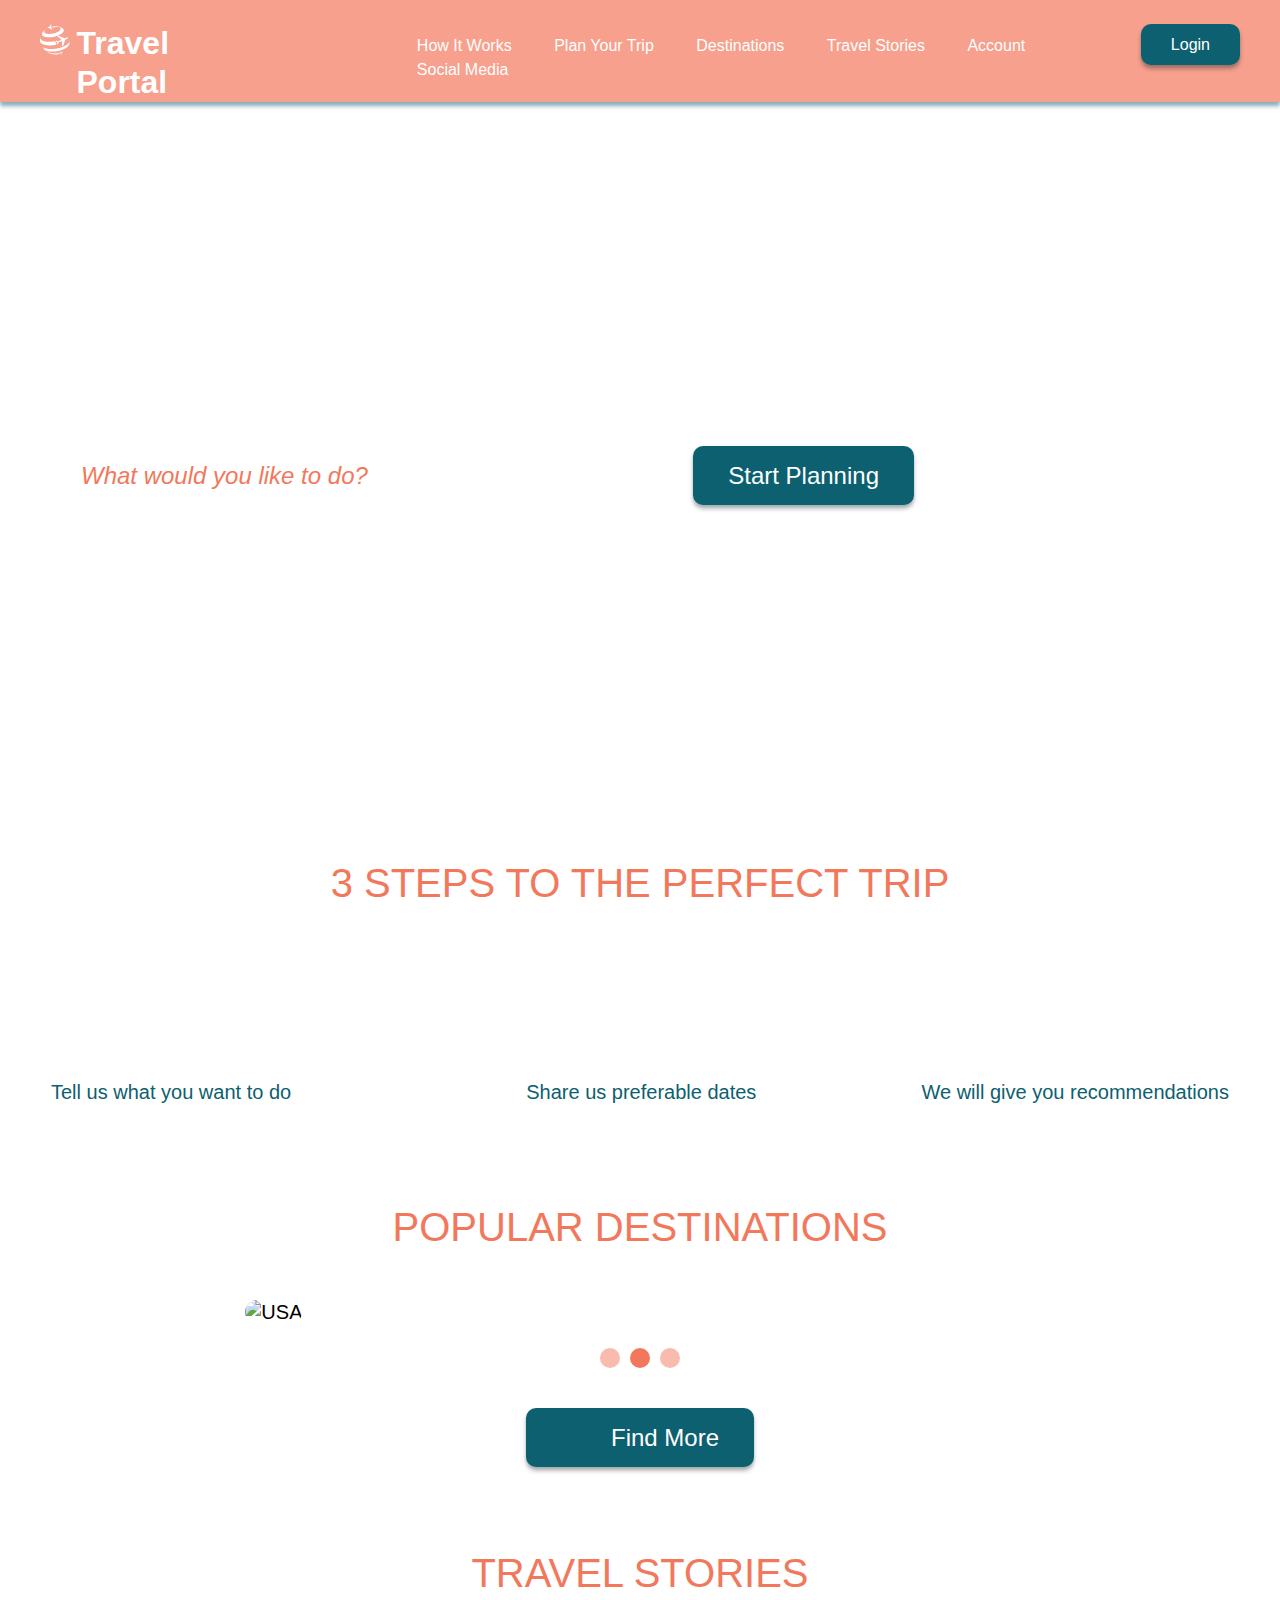
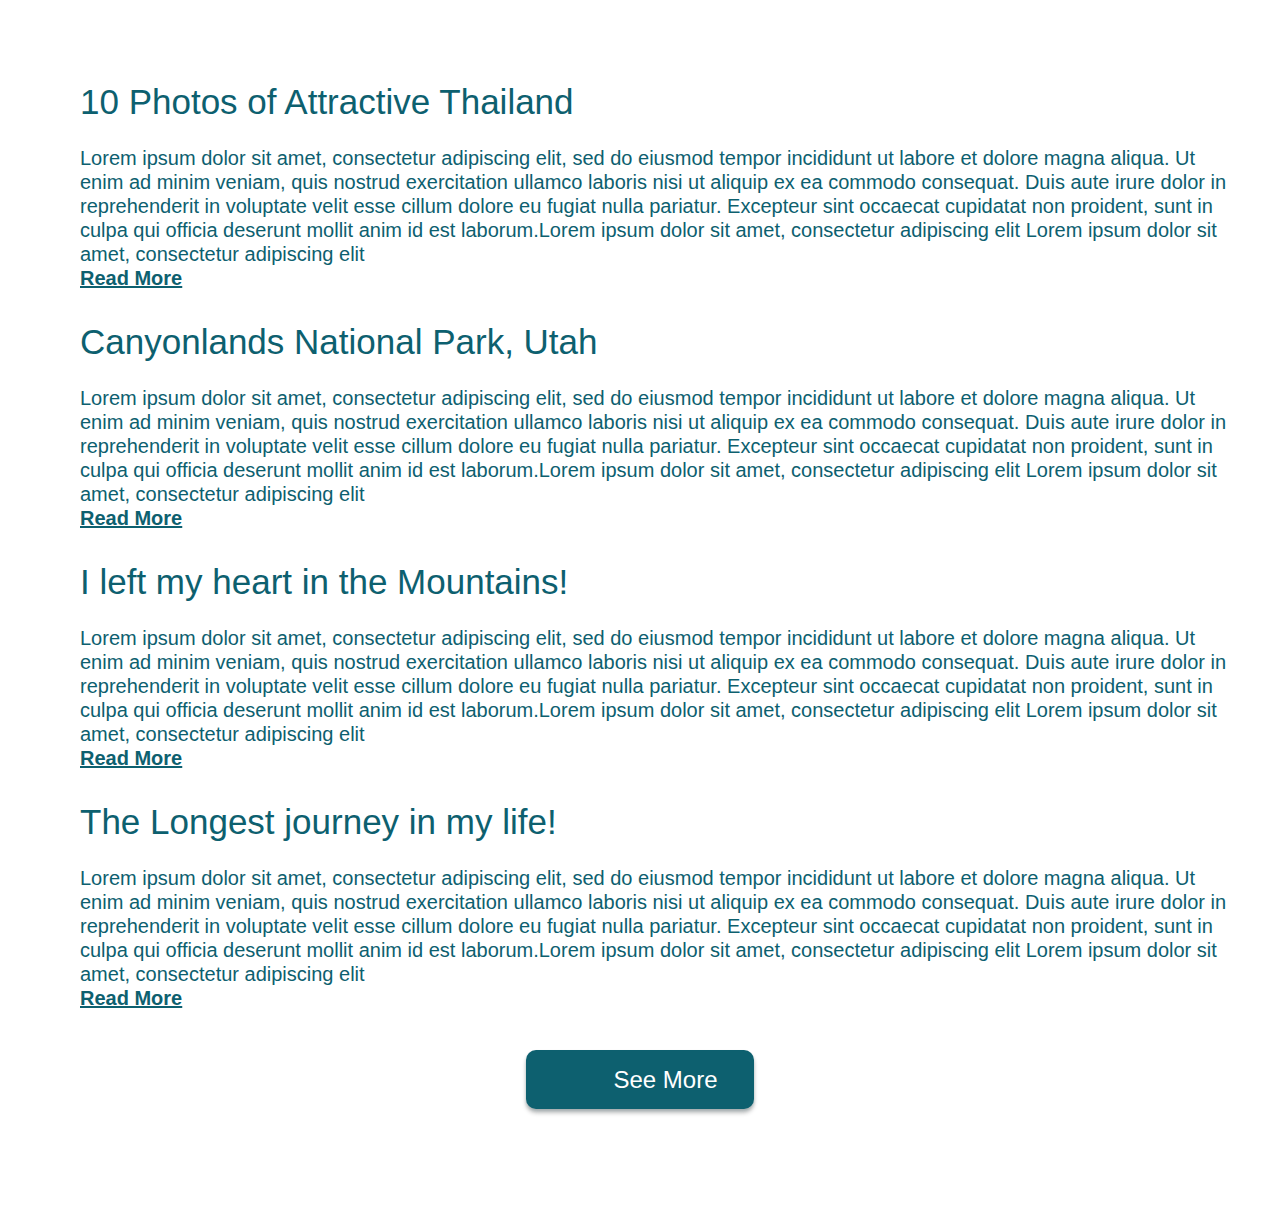
==== travel/index.html @ fe9262f7 "feat: realize mobile version" ====
<!DOCTYPE html>
<html lang="zxx">

<head>
  <meta charset="UTF-8">
  <meta http-equiv="X-UA-Compatible" content="IE=edge">
  <meta name="viewport" content="width=device-width, initial-scale=1.0">
  <link rel="stylesheet" href="./src/styles/normalize.css">
  <link rel="stylesheet" href="./src/styles/style.css">
  <link rel="shortcut icon" href="./assets/icon/favicon.ico" type="image/x-icon">
  <title>Travel Portal</title>
</head>

<body>
  <div class="first_wrapper">
    <header class="header">
      <div class="container">
        <div class="header__wrapper">
          <div class="header__logo">
            <img src="./assets/svg/logo.svg" alt="main-logo" class="logo__svg">
            <h1 class="logo_text">Travel Portal</h1>
          </div>
          <nav class="header__nav">
            <ul class="header__nav-list">
              <li class="header__nav-item"><a href="#steps" class="header__nav-link">How It Works</a></li>
              <li class="header__nav-item"><label for="#preview" class="header__nav-link">Plan Your
                  Trip</label></li>
              <li class="header__nav-item"><a href="#destinations" class="header__nav-link">Destinations</a></li>
              <li class="header__nav-item"><a href="#stories" class="header__nav-link">Travel Stories</a></li>
              <li class="header__nav-item"><a href="#" class="header__nav-link header__nav-link_burger"">Account</a></li>
              <li class=" header__nav-item header__nav-link_burger"><a href="#socialLinks"
                    class="header__nav-link header__nav-link_burger">Social Media</a></li>
            </ul>
            <div class="nav-list__close-button">
            </div>
          </nav>
          <div class="header__button-container">
            <button class="button header__button">Login</button>
            <div class="header__nav-button">
              <div class="nav-button__item"></div>
              <div class="nav-button__item"></div>
              <div class="nav-button__item"></div>
            </div>
            <div class="overlay"></div>
          </div>
        </div>
      </div>
    </header>
    <section class="preview">
      <div class="container">
        <div class="preview__wrapper">
          <h2 class="preview__title">Explore the beauty of the World</h2>
          <div class="preview__description">Receive personalized recommendations for countries, hotels, activities and
            more
          </div>
          <form action="#" class="preview__form">
            <input type="text" name="preview" id="#preview" class="preview__input"
              placeholder="What would you like to do?">
            <button class="button preview__button">Start Planning</button>
          </form>
        </div>
      </div>
    </section>
  </div>
  <main class="main">
    <section class="steps" id="steps">
      <div class="container">
        <h2 class="section__title steps__title">3 STEPS TO THE PERFECT TRIP</h2>
        <div class="steps__cards-container">
          <div class="steps__card">
            <p class="steps__descr">Tell us what you want to do</p>
          </div>
          <div class="steps__card">
            <p class="steps__descr">Share us preferable dates</p>
          </div>
          <div class="steps__card">
            <p class="steps__descr">We will give you recommendations</p>
          </div>
        </div>
      </div>
    </section>
    <section class="destinations" id="destinations">
      <div class="container">
        <h2 class="section__title destinations__title">POPULAR DESTINATIONS</h2>
        <div class="slider__wrapper">
          <ul class="slider__line">
            <li class="slider__item">
              <picture>
                <source media="(min-width: 1230px)" srcset="./assets/img/slider-spain-desktop.jpg" type="image/jpg">
                <source media="(max-width: 390px)" srcset="./assets/img/slider-spain-mobile.jpg" type="image/jpg">
                <img class="slider__img" src="./assets/img/slider-spain-desktop.jpg" alt="Spain">
              </picture>
              <span class="slider__coutry">Spain</span>
            </li>
            <li class="slider__item">
              <picture class="picture">
                <source media="(min-width: 1230px)" srcset="./assets/img/slider-japan-desktop.jpg" type="image/jpg">
                <source media="(max-width: 390px)" srcset="./assets/img/slder-japan-mobile.jpg" type="image/jpg">
                <img class="slider__img" src="./assets/img/slider_japan_desktop.jpg" alt="Japan">
              </picture>
              <span class="slider__coutry">Japan</span>
            </li>
            <li class="slider__item">
              <picture>
                <source media="(min-width: 1230px)" srcset="./assets/img/slider-usa-desktop.jpg" type="image/jpg">
                <source media="(max-width: 390px)" srcset="./assets/img/slider-usa-mobile.jpg" type="image/jpg">
                <img class="slider__img" src="./assets/img/slider-usa-desktop.jpg" alt="USA">
              </picture>
              <span class="slider__coutry">USA</span>
            </li>
          </ul>
        </div>
        <div class="slider-bread">
          <span class="slider-bread__item slider-bread_active {
      opacity: 1;
    }"></span>
          <span class="slider-bread__item"></span>
          <span class="slider-bread__item"></span>
        </div>
        <button class="button destinations__button">Find More</button>
      </div>
    </section>
  </main>
  <div class="second-wrapper">
    <section class="stories" id="stories">
      <h2 class="section__title stories__title">Travel Stories</h2>
      <div class="container">
        <div class="stories__block-artical">
          <div class="block-artical__artical-item">
            <picture>
              <source media="(min-width: 1230px)" srcset="./assets/img/first-stories-desc.jpg" type="image/jpg">
              <source media="(max-width: 390px)" srcset="./assets/img/first-stories-mob.jpg" type="image/jpg">
              <img class="artical__cover" src="./assets/img/first-stories-desc.jpg" alt="" class="artical__cover">
            </picture>
            <div class="artical__text-container">
              <h3 class="artical__title">10 Photos of Attractive Thailand</h3>
              <p class="artical__text">Lorem ipsum dolor sit amet, consectetur adipiscing elit, sed do eiusmod tempor
                incididunt ut labore et dolore magna
                aliqua. Ut enim ad minim veniam, quis nostrud exercitation ullamco laboris nisi ut aliquip ex ea commodo
                consequat. Duis
                aute irure dolor in reprehenderit in voluptate velit esse cillum dolore eu fugiat nulla pariatur.
                Excepteur sint
                occaecat cupidatat non proident, sunt in culpa qui officia deserunt mollit anim id est laborum.Lorem
                ipsum
                dolor sit
                amet, consectetur adipiscing elit Lorem ipsum
                dolor sit
                amet, consectetur adipiscing elit</p>
              <a href="#" class="artical__link">Read More</a>
            </div>
          </div>
          <div class="block-artical__artical-item">
            <picture>
              <source media="(min-width: 1230px)" srcset="./assets/img/sec-stories-desc.jpg" type="image/jpg">
              <source media="(max-width: 390px)" srcset="./assets/img/sec-stories-mob.jpg" type="image/jpg">
              <img class="artical__cover" src="./assets/img/sec-stories-desc.jpg" alt="" class="artical__cover">
            </picture>
            <div class="artical__text-container">
              <h3 class="artical__title">Canyonlands National Park, Utah</h3>
              <p class="artical__text">Lorem ipsum dolor sit amet, consectetur adipiscing elit, sed do eiusmod tempor
                incididunt ut labore et dolore magna
                aliqua. Ut enim ad minim veniam, quis nostrud exercitation ullamco laboris nisi ut aliquip ex ea commodo
                consequat. Duis
                aute irure dolor in reprehenderit in voluptate velit esse cillum dolore eu fugiat nulla pariatur.
                Excepteur sint
                occaecat cupidatat non proident, sunt in culpa qui officia deserunt mollit anim id est laborum.Lorem
                ipsum
                dolor sit
                amet, consectetur adipiscing elit Lorem ipsum
                dolor sit
                amet, consectetur adipiscing elit</p>
              <a href="" class="artical__link">Read More</a>
            </div>
          </div>
          <div class="block-artical__artical-item">
            <picture>
              <source media="(min-width: 1230px)" srcset="./assets/img/third-stories-desc.jpg" type="image/jpg">
              <source media="(max-width: 390px)" srcset="./assets/img/third-stories-mob.jpg" type="image/jpg">
              <img class="artical__cover" src="./assets/img/third-stories-desc.jpg" alt="" class="artical__cover">
            </picture>
            <div class="artical__text-container">
              <h3 class="artical__title">I left my heart in the Mountains!</h3>
              <p class="artical__text">Lorem ipsum dolor sit amet, consectetur adipiscing elit, sed do eiusmod tempor
                incididunt ut labore et dolore magna
                aliqua. Ut enim ad minim veniam, quis nostrud exercitation ullamco laboris nisi ut aliquip ex ea commodo
                consequat. Duis
                aute irure dolor in reprehenderit in voluptate velit esse cillum dolore eu fugiat nulla pariatur.
                Excepteur sint
                occaecat cupidatat non proident, sunt in culpa qui officia deserunt mollit anim id est laborum.Lorem
                ipsum
                dolor sit
                amet, consectetur adipiscing elit Lorem ipsum
                dolor sit
                amet, consectetur adipiscing elit
              </p>
              <a href="" class="artical__link">Read More</a>
            </div>
          </div>
          <div class="block-artical__artical-item">
            <picture>
              <source media="(min-width: 1230px)" srcset="./assets/img/four-stories-desc.jpg" type="image/jpg">
              <source media="(max-width: 390px)" srcset="./assets/img/four-stories-mob.jpg" type="image/jpg">
              <img class="artical__cover" src="./assets/img/four-stories-desc.jpg" alt="" class="artical__cover">
            </picture>
            <div class="artical__text-container">
              <h3 class="artical__title">The Longest journey in my life!</h3>
              <p class="artical__text">Lorem ipsum dolor sit amet, consectetur adipiscing elit, sed do eiusmod tempor
                incididunt ut labore et dolore magna
                aliqua. Ut enim ad minim veniam, quis nostrud exercitation ullamco laboris nisi ut aliquip ex ea commodo
                consequat. Duis
                aute irure dolor in reprehenderit in voluptate velit esse cillum dolore eu fugiat nulla pariatur.
                Excepteur sint
                occaecat cupidatat non proident, sunt in culpa qui officia deserunt mollit anim id est laborum.Lorem
                ipsum
                dolor sit
                amet, consectetur adipiscing elit Lorem ipsum
                dolor sit
                amet, consectetur adipiscing elit</p>
              <a href="" class="artical__link">Read More </a>
            </div>
          </div>
        </div>
        <button class="button stories__button">See More</button>
      </div>
    </section>
    <footer class="footer">
      <div class="container">
        <div class="footer__section footer__copyright">
          <span>All Rights Reserved</span>
          <span>©</span>
          <span>Travel Portal</span>
        </div>
        <div class="footer__section footer__social">
          <ul class="footer__social-list" id="socialLinks">
            <li class="social-list__item"><a href="https://github.com/antigon2012" class="social-list__link"
                title="GitHub">
              </a></li>
            <li class="social-list__item"><a href="#" class="social-list__link">
              </a></li>
            <li class="social-list__item"><a href="https://rs.school/js-stage0/" class="social-list__link"
                title="RsSchool"></a></li>
          </ul>
        </div>
      </div>
    </footer>
  </div>
  <script src="./src/js/index.js" type="module"></script>
</body>

</html>
---- travel/src/styles/style.css ----
/* red-hat-text-500 - latin */
@font-face {
  font-family: "Red Hat Text";
  font-style: normal;
  font-weight: 500;
  src: local(""), url("../../../assets/fonts/red-hat-text-v11-latin-500.woff2") format("woff2"), url("../../../assets/fonts/red-hat-text-v11-latin-500.woff") format("woff");
  /* Chrome 6+, Firefox 3.6+, IE 9+, Safari 5.1+ */
}
/* red-hat-text-regular - latin */
@font-face {
  font-family: "Red Hat Text";
  font-style: normal;
  font-weight: 400;
  src: local(""), url("../../../assets/fonts/red-hat-text-v11-latin-regular.woff2") format("woff2"), url("../../../assets/fonts/red-hat-text-v11-latin-regular.woff") format("woff");
  /* Chrome 6+, Firefox 3.6+, IE 9+, Safari 5.1+ */
}
/* aleo-regular - latin */
@font-face {
  font-family: "Aleo";
  font-style: normal;
  font-weight: 400;
  src: local(""), url("../../../assets/fonts/aleo-v11-latin-regular.woff2") format("woff2"), url("../../../assets/fonts/aleo-v11-latin-regular.woff") format("woff");
  /* Chrome 6+, Firefox 3.6+, IE 9+, Safari 5.1+ */
}
/* aleo-italic - latin */
@font-face {
  font-family: "Aleo";
  font-style: italic;
  font-weight: 400;
  src: local(""), url("../../../assets/fonts/aleo-v11-latin-italic.woff2") format("woff2"), url("../../../assets/fonts/aleo-v11-latin-italic.woff") format("woff");
  /* Chrome 6+, Firefox 3.6+, IE 9+, Safari 5.1+ */
}
/* aleo-700 - latin */
@font-face {
  font-family: "Aleo";
  font-style: normal;
  font-weight: 700;
  src: local(""), url("../../../assets/fonts/aleo-v11-latin-700.woff2") format("woff2"), url("../../../assets/fonts/aleo-v11-latin-700.woff") format("woff");
  /* Chrome 6+, Firefox 3.6+, IE 9+, Safari 5.1+ */
}
/* aleo-700italic - latin */
@font-face {
  font-family: "Aleo";
  font-style: italic;
  font-weight: 700;
  src: local(""), url("../../../assets/fonts/aleo-v11-latin-700italic.woff2") format("woff2"), url("../../../assets/fonts/aleo-v11-latin-700italic.woff") format("woff");
  /* Chrome 6+, Firefox 3.6+, IE 9+, Safari 5.1+ */
}
/* magra-700 - latin */
@font-face {
  font-family: "Magra";
  font-style: normal;
  font-weight: 700;
  src: local(""), url("../../../assets/fonts/Magra-Bold.woff2") format("woff2"), url("../../../assets/fonts/Magra-Bold.woff") format("woff");
}
* {
  padding: 0;
  margin: 0;
}

*,
*::before,
*::after {
  -moz-box-sizing: border-box;
  -webkit-box-sizing: border-box;
  box-sizing: border-box;
}

input,
button,
textarea {
  font-family: inherit;
}

button {
  cursor: pointer;
}

a,
a:visited {
  text-decoration: none;
}

a:hover {
  text-decoration: none;
}

ul,
li {
  list-style: none;
}

img {
  vertical-align: top;
}

html {
  scroll-behavior: smooth;
}

body {
  font-family: "Aleo", sans-serif;
  font-weight: 400;
  font-size: 20px;
  line-height: 24px;
  background-image: url(../../../assets/img/main-cover-desktop.jpg), url(../../../assets/img/footer-cover-desktop.jpg);
  background-position: top center, bottom center;
  background-repeat: no-repeat;
  background-size: 100%;
}

.container {
  max-width: 1230px;
  padding-inline: 15px;
  margin-inline: auto;
}

.header {
  background-color: rgba(242, 120, 92, 0.7);
  box-shadow: 0px 4px 4px rgba(13, 96, 111, 0.5);
}

.header__wrapper {
  display: flex;
}

.header__logo {
  display: flex;
  margin-top: 24px;
  margin-right: 166px;
}

.logo__svg {
  position: top;
  width: 30px;
  height: 31px;
  margin-right: 6.5px;
}

.logo_text {
  font-family: "Magra", sans-serif;
  font-size: 32px;
  line-height: 39px;
  font-weight: 700px;
  color: #fff;
  margin: 0;
}

.header__nav {
  margin-top: 32px;
  margin-right: auto;
}

.header__nav-list {
  display: flex;
  flex-wrap: wrap;
}

.header__nav-link {
  font-family: "Red Hat Text", sans-serif;
  font-weight: 500;
  font-size: 16px;
  color: #fff;
  line-height: 21px;
  transition: all ease 0.3s;
}
.header__nav-link:hover {
  color: #97665b;
  transition: all ease 0.3s;
  text-decoration: underline;
}

.header__nav-link:last-child {
  margin-right: 42.5px;
}

.button {
  padding: 10px 30px;
  font-family: "Red Hat Text", sans-serif;
  font-weight: 500;
  font-size: 16px;
  color: #fff;
  line-height: 21px;
  background-color: #0d606f;
  box-shadow: 0px 4px 4px rgba(0, 0, 0, 0.25), 0px 2px 3px rgba(13, 96, 111, 0.16);
  border-radius: 10px;
  border: none;
  transition: all ease 0.3s;
}
.button:hover {
  transform: scale(1.1, 1.1);
}

.header__button {
  margin-top: 24px;
  margin-bottom: 24px;
}

.preview__wrapper {
  max-width: 892px;
  margin-top: 32px;
  margin-bottom: 254px;
}

.preview__title {
  font-family: "Aleo", sans-serif;
  font-weight: 700;
  font-size: 80px;
  line-height: 96px;
  color: #fff;
  margin-bottom: 32px;
}

.preview__description {
  font-family: "Aleo", sans-serif;
  font-style: italic;
  font-weight: 700;
  font-size: 20px;
  line-height: 24px;
  color: #fff;
  margin-bottom: 46px;
}

.preview__form {
  width: 100%;
  background-color: rgba(255, 255, 255, 0.7);
  border-radius: 16px;
  padding: 18px;
  padding-left: 41px;
  display: flex;
  justify-content: space-between;
}

.preview__input {
  font-family: "Aleo", sans-serif;
  font-style: italic;
  font-weight: 400;
  font-size: 24px;
  line-height: 29px;
  background-color: rgba(255, 255, 255, 0.7);
  border: 0;
  background-color: transparent;
  width: auto;
  outline: 0;
  color: #f2785c;
}
.preview__input:focus {
  box-shadow: 0 0 0 3px #f2785c;
  border-radius: 10px;
}
.preview__input::placeholder {
  color: #f2785c;
}

.preview__button {
  font-family: "Red Hat Text", sans-serif;
  font-weight: 500;
  font-size: 24px;
  line-height: 32px;
  padding: 13.5px 35px;
}

.steps {
  background-color: #fff;
  padding-top: 80px;
  padding-bottom: 47px;
}
.steps > .container {
  padding-inline: 26px;
}

.section__title {
  font-family: "Red Hat Text", sans-serif;
  font-weight: 500;
  font-size: 40px;
  line-height: 53px;
  color: #f2785c;
  text-align: center;
  text-transform: uppercase;
}

.steps__title {
  margin-bottom: 40px;
}

.steps__cards-container {
  display: flex;
  justify-content: space-between;
}

.steps__card {
  min-height: 154px;
  display: flex;
  flex-direction: column;
  justify-content: end;
  background-position: center top;
  background-repeat: no-repeat;
}
.steps__card:nth-child(2) {
  position: relative;
  left: 35px;
}
.steps__card:first-child {
  background-image: url(../../../assets/icon/cycle_icon.png);
}
.steps__card:nth-child(2) {
  background-image: url(../../../assets/icon/calendar_icon.png);
}
.steps__card:last-child {
  background-image: url(../../../assets/icon/flight_icon.png);
}

.steps__descr {
  font-family: "Aleo", sans-serif;
  font-weight: 400;
  font-size: 20px;
  line-height: 24px;
  color: #0d606f;
}

.destinations {
  padding-top: 50px;
  padding-bottom: 40px;
  background-color: #fff;
}
.destinations .container {
  max-width: 100vw;
}

.destinations__title {
  margin-bottom: 46px;
}

.slider__wrapper {
  overflow-x: hidden;
  position: relative;
  margin-bottom: 24px;
}

.slider__line {
  position: relative;
  display: flex;
  gap: 60px;
  transition: all ease 0.5s;
  right: calc(800px - (100vw - 966px) / 2);
}

.slider__item {
  position: relative;
  width: 800px;
}

.slider__img {
  border-radius: 16px;
}

.slider__coutry {
  font-family: "Red Hat Text", sans-serif;
  font-weight: 500;
  font-size: 32px;
  line-height: 42px;
  color: #ffffff;
  position: absolute;
  left: 15px;
  bottom: 40px;
  text-transform: uppercase;
}

.slider-bread {
  width: 80px;
  display: flex;
  gap: 10px;
  margin: 0 auto;
  margin-bottom: 40px;
}

.slider-bread__item {
  width: 20px;
  height: 20px;
  border-radius: 50%;
  background-color: #f2785c;
  opacity: 0.5;
  cursor: pointer;
}
.slider-bread__item:nth-child(2) {
  opacity: 1;
}
.slider-bread__item:hover {
  transform: scale(1.15, 1.15);
}

.destinations__button {
  min-width: 228px;
  font-size: 24px;
  line-height: 32px;
  display: block;
  padding: 13.5px 31px 13.5px 81px;
  margin: 0 auto;
  background-image: url(../../../assets/svg/arrow.svg);
  background-position-x: 34px;
  background-position-y: center;
  background-repeat: no-repeat;
  background-size: 36px 22.5px;
}

.stories {
  background-color: rgba(255, 255, 255, 0.7);
  padding-bottom: 41px;
}

.stories__title {
  padding: 40px 0;
  background-color: #ffffff;
}

.stories__block-artical {
  margin-top: 40px;
  display: flex;
  flex-direction: column;
  justify-content: space-between;
  gap: 30px;
  margin-bottom: 40px;
}

.block-artical__artical-item {
  display: flex;
}

.artical__cover {
  width: 400px;
  border-radius: 16px;
  box-shadow: 0px 4px 4px #0d606f;
  margin-right: 40px;
}

.artical__title {
  margin-bottom: 22px;
  font-weight: 400;
  font-size: 35px;
  line-height: 44px;
  color: #0d606f;
  overflow: hidden;
  text-overflow: ellipsis;
  white-space: nowrap;
}

.artical__text {
  color: #0d606f;
  overflow: hidden;
  word-wrap: break-word;
  display: -webkit-box;
  -webkit-line-clamp: 6;
  -webkit-box-orient: vertical;
}

.artical__link {
  color: #0d606f;
  text-decoration: underline;
  font-weight: 600;
  transition: all ease 0.3s;
}
.artical__link:hover {
  opacity: 0.7;
}

.stories__button {
  min-width: 228px;
  font-size: 24px;
  line-height: 32px;
  display: block;
  padding: 13.5px 30px 13.5px 81px;
  margin: 0 auto;
  background-image: url(../../../assets/svg/arrow.svg);
  background-position-x: 34px;
  background-position-y: center;
  background-repeat: no-repeat;
  background-size: 35px 22.5px;
}

.footer .container {
  padding: 14px 0 13.5px;
  display: grid;
  grid-template-columns: repeat(3, 1fr);
}

.footer__copyright {
  width: 100%;
  display: flex;
  align-items: center;
  justify-content: center;
  font-family: "Red Hat Text", sans-serif;
  font-weight: 500;
  font-size: 16px;
  line-height: 21px;
  color: #fff;
  margin-right: auto;
  gap: 5px;
  grid-column: 2/3;
}

.footer__social-list {
  display: flex;
  justify-content: end;
  gap: 20px;
  grid-column: 3/4;
  padding-right: 15px;
}

.social-list__item {
  fill: #fff;
  background-repeat: no-repeat;
  background-position: center center;
  background-size: 100%;
  transition: all ease 0.2s;
}
.social-list__item:first-child {
  background-image: url(../../../assets/svg/inst_social.svg);
}
.social-list__item:nth-child(2) {
  background-image: url(../../../assets/svg/youtube_social.svg);
}
.social-list__item:last-child {
  background-image: url(../../../assets/svg/twitter_social.svg);
}
.social-list__item:hover {
  transform: scale(1.15, 1.15);
}

.social-list__link {
  display: block;
  width: 33.65px;
  height: 33.65px;
}
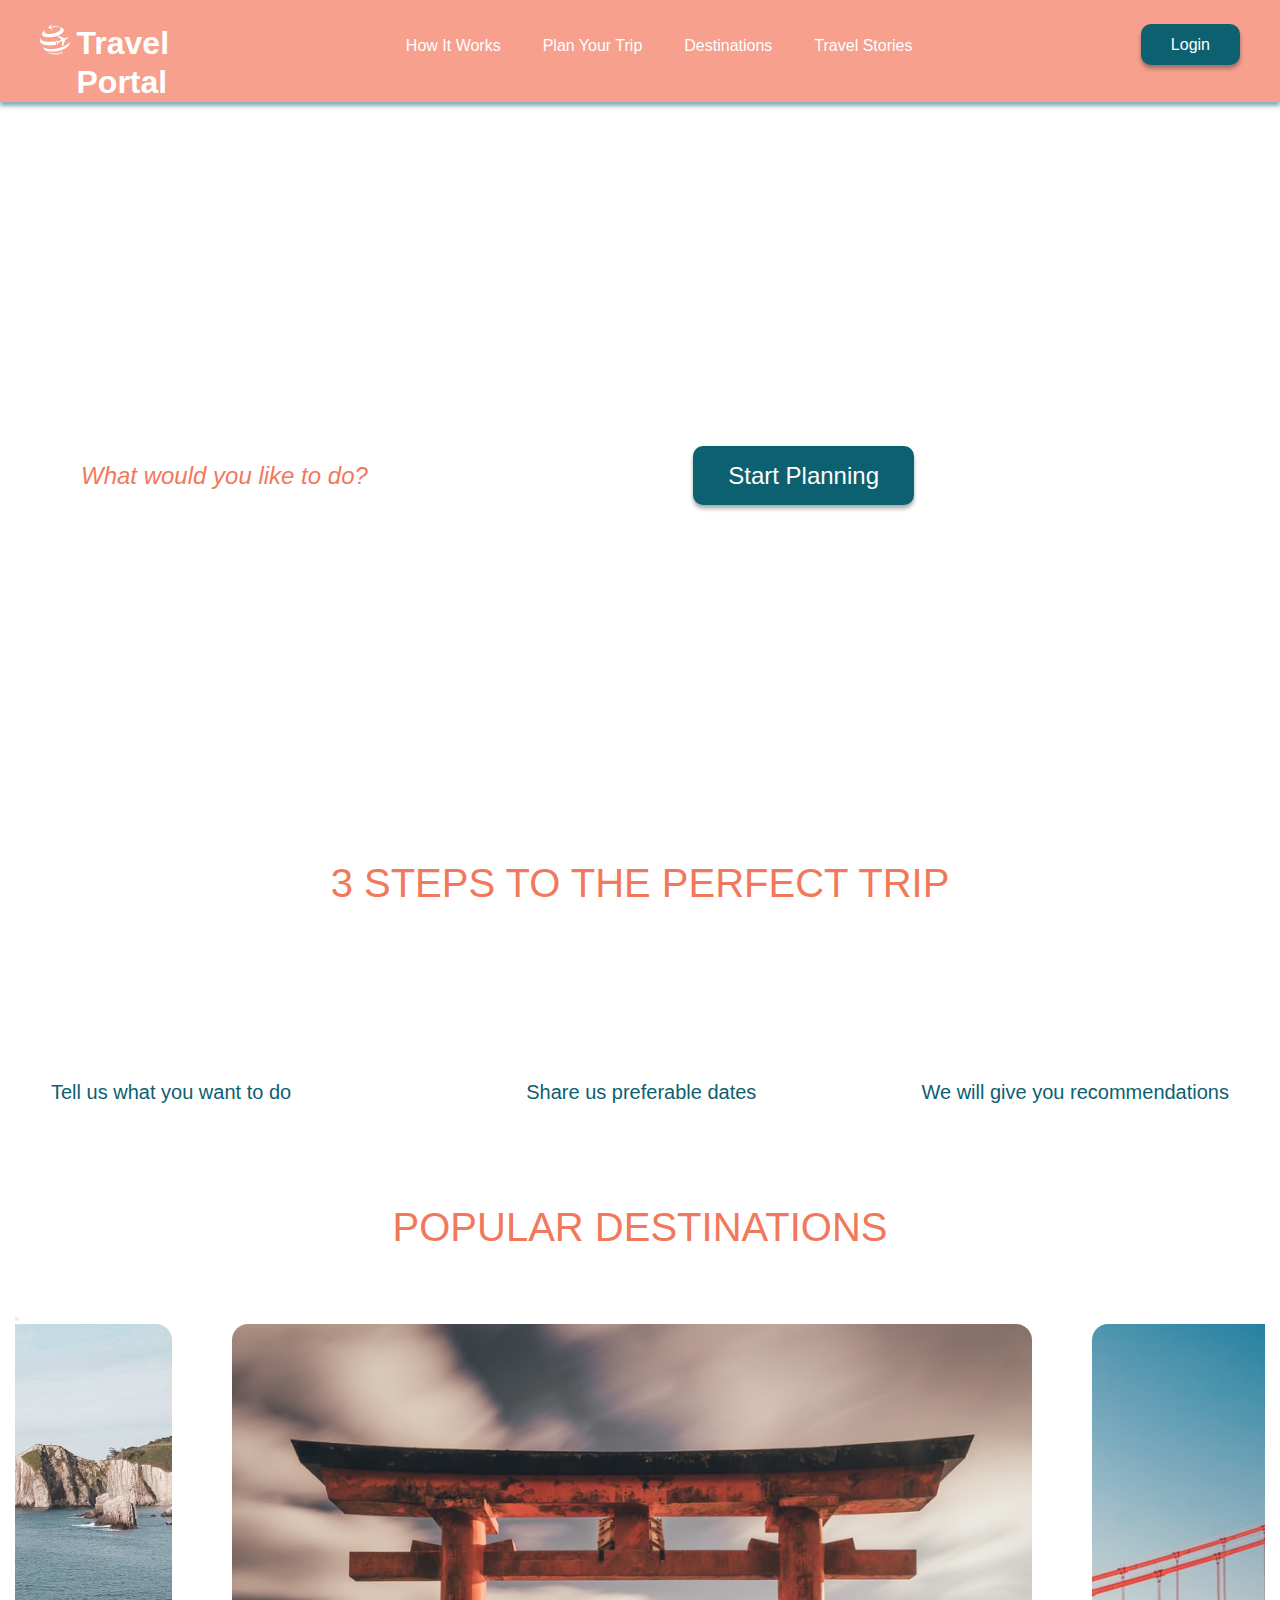
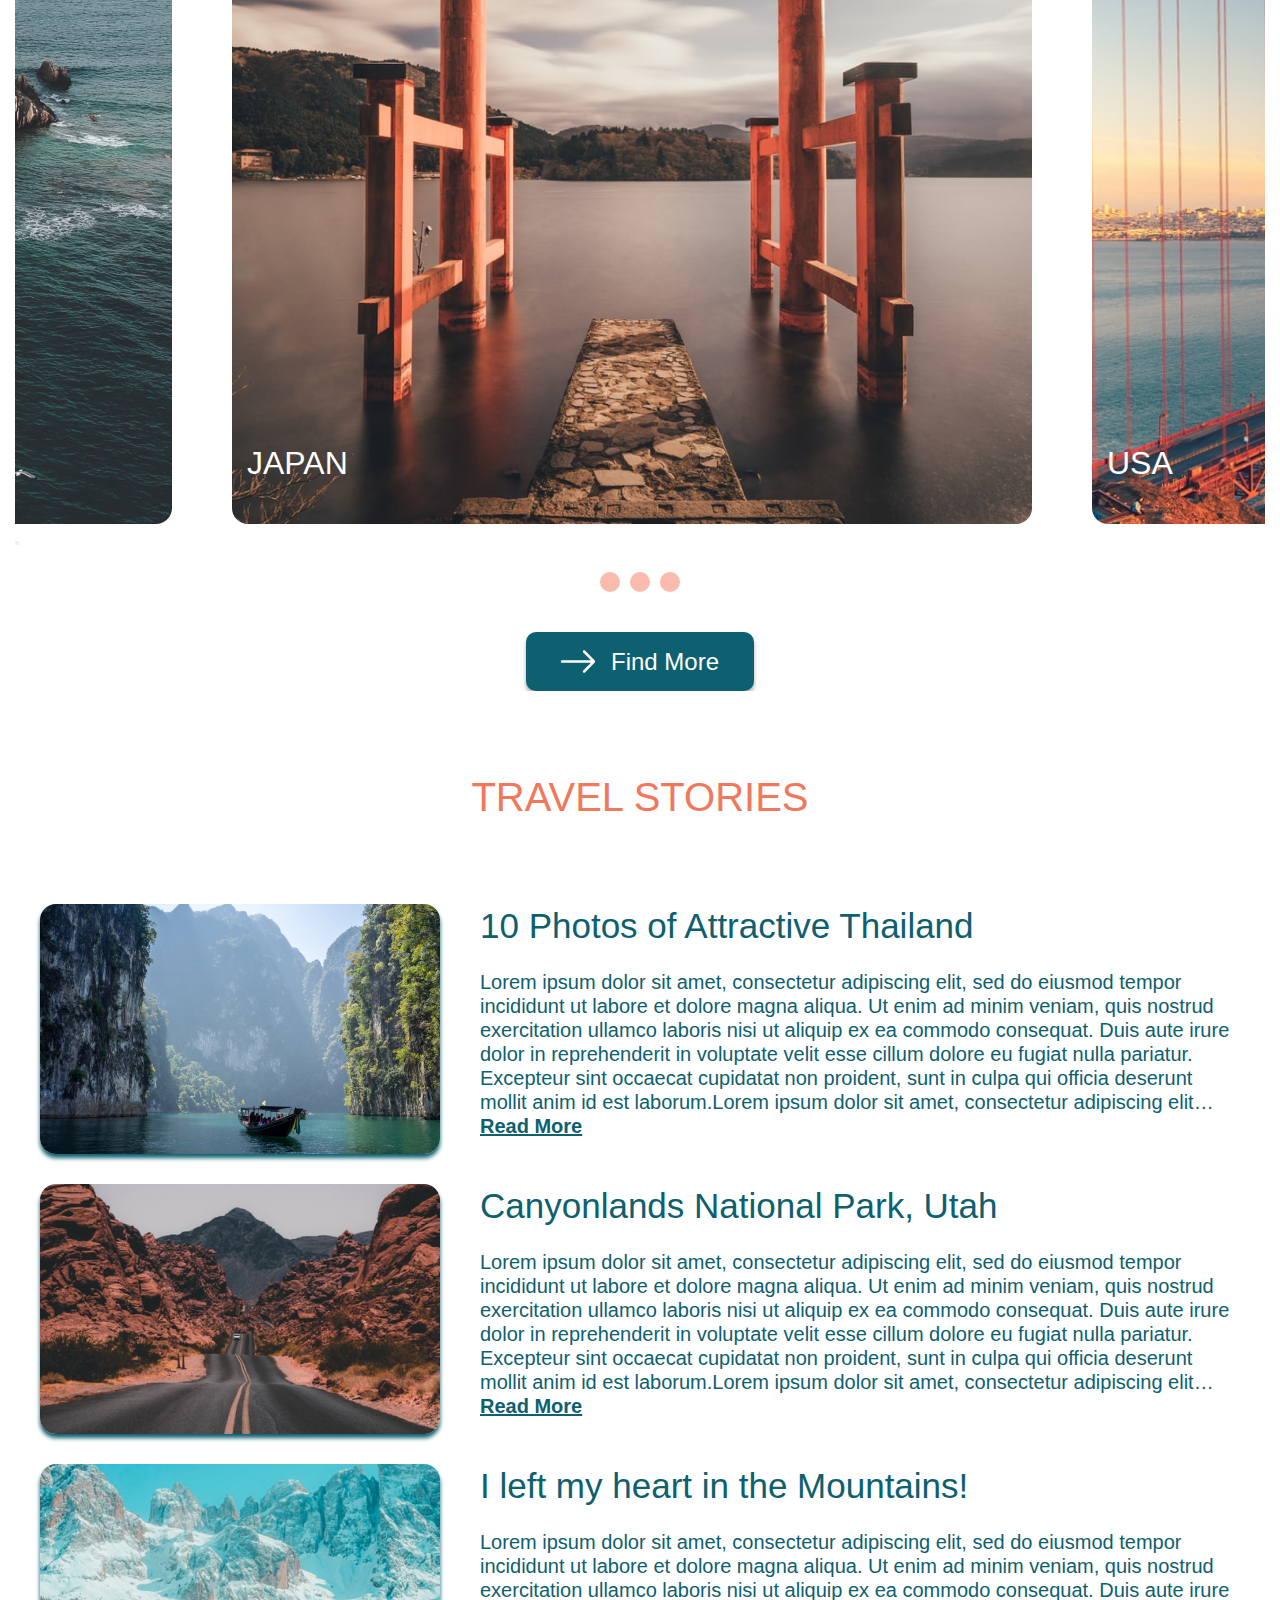
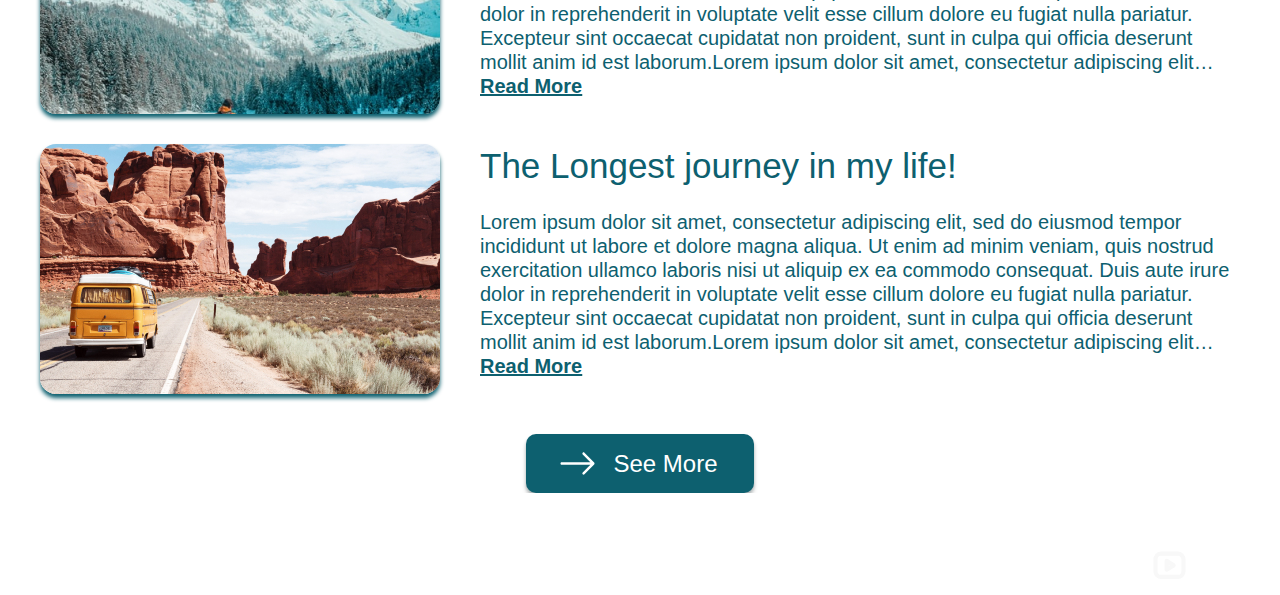
==== commit 3c3d388b: "Merge pull request #6 from rolling-scopes-school/travel-part2" ====
--- a/travel/index.html
+++ b/travel/index.html
@@ -83,6 +83,7 @@
       <div class="container">
         <h2 class="section__title destinations__title">POPULAR DESTINATIONS</h2>
         <div class="slider__wrapper">
+          <button class="slider__button slider__before"></button>
           <ul class="slider__line">
             <li class="slider__item">
               <picture>
@@ -109,6 +110,8 @@
               <span class="slider__coutry">USA</span>
             </li>
           </ul>
+          <button class="slider__button slider__after">
+          </button>
         </div>
         <div class="slider-bread">
           <span class="slider-bread__item slider-bread_active {
--- a/travel/src/styles/style.css
+++ b/travel/src/styles/style.css
@@ -3,56 +3,63 @@
   font-family: "Red Hat Text";
   font-style: normal;
   font-weight: 500;
-  src: local(""), url("../../../assets/fonts/red-hat-text-v11-latin-500.woff2") format("woff2"), url("../../../assets/fonts/red-hat-text-v11-latin-500.woff") format("woff");
+  src: local(""), url("../../assets/fonts/red-hat-text-v11-latin-500.woff2") format("woff2"), url("../../assets/fonts/red-hat-text-v11-latin-500.woff") format("woff");
   /* Chrome 6+, Firefox 3.6+, IE 9+, Safari 5.1+ */
 }
+
 /* red-hat-text-regular - latin */
 @font-face {
   font-family: "Red Hat Text";
   font-style: normal;
   font-weight: 400;
-  src: local(""), url("../../../assets/fonts/red-hat-text-v11-latin-regular.woff2") format("woff2"), url("../../../assets/fonts/red-hat-text-v11-latin-regular.woff") format("woff");
+  src: local(""), url("../../assets/fonts/red-hat-text-v11-latin-regular.woff2") format("woff2"), url("../../assets/fonts/red-hat-text-v11-latin-regular.woff") format("woff");
   /* Chrome 6+, Firefox 3.6+, IE 9+, Safari 5.1+ */
 }
+
 /* aleo-regular - latin */
 @font-face {
   font-family: "Aleo";
   font-style: normal;
   font-weight: 400;
-  src: local(""), url("../../../assets/fonts/aleo-v11-latin-regular.woff2") format("woff2"), url("../../../assets/fonts/aleo-v11-latin-regular.woff") format("woff");
+  src: local(""), url("../../assets/fonts/aleo-v11-latin-regular.woff2") format("woff2"), url("../../assets/fonts/aleo-v11-latin-regular.woff") format("woff");
   /* Chrome 6+, Firefox 3.6+, IE 9+, Safari 5.1+ */
 }
+
 /* aleo-italic - latin */
 @font-face {
   font-family: "Aleo";
   font-style: italic;
   font-weight: 400;
-  src: local(""), url("../../../assets/fonts/aleo-v11-latin-italic.woff2") format("woff2"), url("../../../assets/fonts/aleo-v11-latin-italic.woff") format("woff");
+  src: local(""), url("../../assets/fonts/aleo-v11-latin-italic.woff2") format("woff2"), url("../../assets/fonts/aleo-v11-latin-italic.woff") format("woff");
   /* Chrome 6+, Firefox 3.6+, IE 9+, Safari 5.1+ */
 }
+
 /* aleo-700 - latin */
 @font-face {
   font-family: "Aleo";
   font-style: normal;
   font-weight: 700;
-  src: local(""), url("../../../assets/fonts/aleo-v11-latin-700.woff2") format("woff2"), url("../../../assets/fonts/aleo-v11-latin-700.woff") format("woff");
+  src: local(""), url("../../assets/fonts/aleo-v11-latin-700.woff2") format("woff2"), url("../../assets/fonts/aleo-v11-latin-700.woff") format("woff");
   /* Chrome 6+, Firefox 3.6+, IE 9+, Safari 5.1+ */
 }
+
 /* aleo-700italic - latin */
 @font-face {
   font-family: "Aleo";
   font-style: italic;
   font-weight: 700;
-  src: local(""), url("../../../assets/fonts/aleo-v11-latin-700italic.woff2") format("woff2"), url("../../../assets/fonts/aleo-v11-latin-700italic.woff") format("woff");
+  src: local(""), url("../../assets/fonts/aleo-v11-latin-700italic.woff2") format("woff2"), url("../../assets/fonts/aleo-v11-latin-700italic.woff") format("woff");
   /* Chrome 6+, Firefox 3.6+, IE 9+, Safari 5.1+ */
 }
+
 /* magra-700 - latin */
 @font-face {
   font-family: "Magra";
   font-style: normal;
   font-weight: 700;
-  src: local(""), url("../../../assets/fonts/Magra-Bold.woff2") format("woff2"), url("../../../assets/fonts/Magra-Bold.woff") format("woff");
-}
+  src: local(""), url("../../assets/fonts/Magra-Bold.woff2") format("woff2"), url("../../assets/fonts/Magra-Bold.woff") format("woff");
+}
+
 * {
   padding: 0;
   margin: 0;
@@ -61,7 +68,6 @@
 *,
 *::before,
 *::after {
-  -moz-box-sizing: border-box;
   -webkit-box-sizing: border-box;
   box-sizing: border-box;
 }
@@ -103,31 +109,51 @@
   font-weight: 400;
   font-size: 20px;
   line-height: 24px;
-  background-image: url(../../../assets/img/main-cover-desktop.jpg), url(../../../assets/img/footer-cover-desktop.jpg);
-  background-position: top center, bottom center;
+}
+
+.first_wrapper {
+  background-image: url("../../assets/img/main-cover-desktop.jpg");
+  background-position: top center;
   background-repeat: no-repeat;
-  background-size: 100%;
+  background-size: cover;
+}
+
+.second-wrapper {
+  background-image: url("../../assets/img/footer-cover-desktop.jpg");
+  background-position: bottom center;
+  background-repeat: no-repeat;
+  background-size: cover;
 }
 
 .container {
   max-width: 1230px;
   padding-inline: 15px;
   margin-inline: auto;
+  overflow-x: hidden;
 }
 
 .header {
   background-color: rgba(242, 120, 92, 0.7);
-  box-shadow: 0px 4px 4px rgba(13, 96, 111, 0.5);
+  -webkit-box-shadow: 0px 4px 4px rgba(13, 96, 111, 0.5);
+          box-shadow: 0px 4px 4px rgba(13, 96, 111, 0.5);
 }
 
 .header__wrapper {
-  display: flex;
+  display: -webkit-box;
+  display: -ms-flexbox;
+  display: flex;
+  -webkit-box-pack: justify;
+      -ms-flex-pack: justify;
+          justify-content: space-between;
+  -ms-flex-wrap: wrap;
+      flex-wrap: wrap;
 }
 
 .header__logo {
+  display: -webkit-box;
+  display: -ms-flexbox;
   display: flex;
   margin-top: 24px;
-  margin-right: 166px;
 }
 
 .logo__svg {
@@ -138,22 +164,27 @@
 }
 
 .logo_text {
+  width: 180px;
   font-family: "Magra", sans-serif;
   font-size: 32px;
   line-height: 39px;
-  font-weight: 700px;
+  font-weight: 600px;
   color: #fff;
   margin: 0;
 }
 
 .header__nav {
   margin-top: 32px;
-  margin-right: auto;
 }
 
 .header__nav-list {
-  display: flex;
-  flex-wrap: wrap;
+  display: -webkit-box;
+  display: -ms-flexbox;
+  display: flex;
+  -ms-flex-wrap: wrap;
+      flex-wrap: wrap;
+  gap: 42px;
+  margin-right: 37px;
 }
 
 .header__nav-link {
@@ -162,16 +193,23 @@
   font-size: 16px;
   color: #fff;
   line-height: 21px;
+  -webkit-transition: all ease 0.3s;
   transition: all ease 0.3s;
 }
+
 .header__nav-link:hover {
   color: #97665b;
+  -webkit-transition: all ease 0.3s;
   transition: all ease 0.3s;
   text-decoration: underline;
 }
 
-.header__nav-link:last-child {
-  margin-right: 42.5px;
+.header__nav-link_burger {
+  display: none;
+}
+
+.nav-close {
+  display: none;
 }
 
 .button {
@@ -182,18 +220,25 @@
   color: #fff;
   line-height: 21px;
   background-color: #0d606f;
-  box-shadow: 0px 4px 4px rgba(0, 0, 0, 0.25), 0px 2px 3px rgba(13, 96, 111, 0.16);
+  -webkit-box-shadow: 0px 4px 4px rgba(0, 0, 0, 0.25), 0px 2px 3px rgba(13, 96, 111, 0.16);
+          box-shadow: 0px 4px 4px rgba(0, 0, 0, 0.25), 0px 2px 3px rgba(13, 96, 111, 0.16);
   border-radius: 10px;
   border: none;
+  -webkit-transition: all ease 0.3s;
   transition: all ease 0.3s;
 }
+
 .button:hover {
-  transform: scale(1.1, 1.1);
+  -webkit-transform: scale(1.1, 1.1);
+          transform: scale(1.1, 1.1);
 }
 
 .header__button {
-  margin-top: 24px;
-  margin-bottom: 24px;
+  margin: 24px 0 24px auto;
+}
+
+.header__nav-button {
+  display: none;
 }
 
 .preview__wrapper {
@@ -227,8 +272,12 @@
   border-radius: 16px;
   padding: 18px;
   padding-left: 41px;
-  display: flex;
-  justify-content: space-between;
+  display: -webkit-box;
+  display: -ms-flexbox;
+  display: flex;
+  -webkit-box-pack: justify;
+      -ms-flex-pack: justify;
+          justify-content: space-between;
 }
 
 .preview__input {
@@ -244,10 +293,25 @@
   outline: 0;
   color: #f2785c;
 }
+
 .preview__input:focus {
-  box-shadow: 0 0 0 3px #f2785c;
+  -webkit-box-shadow: 0 0 0 3px #f2785c;
+          box-shadow: 0 0 0 3px #f2785c;
   border-radius: 10px;
 }
+
+.preview__input::-webkit-input-placeholder {
+  color: #f2785c;
+}
+
+.preview__input:-ms-input-placeholder {
+  color: #f2785c;
+}
+
+.preview__input::-ms-input-placeholder {
+  color: #f2785c;
+}
+
 .preview__input::placeholder {
   color: #f2785c;
 }
@@ -265,6 +329,7 @@
   padding-top: 80px;
   padding-bottom: 47px;
 }
+
 .steps > .container {
   padding-inline: 26px;
 }
@@ -284,30 +349,46 @@
 }
 
 .steps__cards-container {
-  display: flex;
-  justify-content: space-between;
+  display: -webkit-box;
+  display: -ms-flexbox;
+  display: flex;
+  -webkit-box-pack: justify;
+      -ms-flex-pack: justify;
+          justify-content: space-between;
+  -webkit-box-align: center;
+      -ms-flex-align: center;
+          align-items: center;
 }
 
 .steps__card {
   min-height: 154px;
-  display: flex;
-  flex-direction: column;
-  justify-content: end;
+  display: -webkit-box;
+  display: -ms-flexbox;
+  display: flex;
+  -webkit-box-orient: vertical;
+  -webkit-box-direction: normal;
+      -ms-flex-direction: column;
+          flex-direction: column;
+  -webkit-box-pack: end;
+      -ms-flex-pack: end;
+          justify-content: end;
   background-position: center top;
   background-repeat: no-repeat;
 }
+
+.steps__card:first-child {
+  background-image: url(../../assets/icon/cycle_icon.png);
+  background-position: center top;
+}
+
 .steps__card:nth-child(2) {
   position: relative;
   left: 35px;
-}
-.steps__card:first-child {
-  background-image: url(../../../assets/icon/cycle_icon.png);
-}
-.steps__card:nth-child(2) {
-  background-image: url(../../../assets/icon/calendar_icon.png);
-}
+  background-image: url(../../assets/icon/calendar_icon.png);
+}
+
 .steps__card:last-child {
-  background-image: url(../../../assets/icon/flight_icon.png);
+  background-image: url(../../assets/icon/flight_icon.png);
 }
 
 .steps__descr {
@@ -323,6 +404,7 @@
   padding-bottom: 40px;
   background-color: #fff;
 }
+
 .destinations .container {
   max-width: 100vw;
 }
@@ -339,8 +421,11 @@
 
 .slider__line {
   position: relative;
+  display: -webkit-box;
+  display: -ms-flexbox;
   display: flex;
   gap: 60px;
+  -webkit-transition: all ease 0.5s;
   transition: all ease 0.5s;
   right: calc(800px - (100vw - 966px) / 2);
 }
@@ -368,6 +453,8 @@
 
 .slider-bread {
   width: 80px;
+  display: -webkit-box;
+  display: -ms-flexbox;
   display: flex;
   gap: 10px;
   margin: 0 auto;
@@ -382,11 +469,14 @@
   opacity: 0.5;
   cursor: pointer;
 }
-.slider-bread__item:nth-child(2) {
+
+.slider-bread__item .slider-bread_active {
   opacity: 1;
 }
+
 .slider-bread__item:hover {
-  transform: scale(1.15, 1.15);
+  -webkit-transform: scale(1.15, 1.15);
+          transform: scale(1.15, 1.15);
 }
 
 .destinations__button {
@@ -396,7 +486,7 @@
   display: block;
   padding: 13.5px 31px 13.5px 81px;
   margin: 0 auto;
-  background-image: url(../../../assets/svg/arrow.svg);
+  background-image: url(../../assets/svg/arrow.svg);
   background-position-x: 34px;
   background-position-y: center;
   background-repeat: no-repeat;
@@ -415,22 +505,33 @@
 
 .stories__block-artical {
   margin-top: 40px;
-  display: flex;
-  flex-direction: column;
-  justify-content: space-between;
+  display: -webkit-box;
+  display: -ms-flexbox;
+  display: flex;
+  -webkit-box-orient: vertical;
+  -webkit-box-direction: normal;
+      -ms-flex-direction: column;
+          flex-direction: column;
+  -webkit-box-pack: justify;
+      -ms-flex-pack: justify;
+          justify-content: space-between;
   gap: 30px;
   margin-bottom: 40px;
 }
 
 .block-artical__artical-item {
-  display: flex;
+  display: -webkit-box;
+  display: -ms-flexbox;
+  display: flex;
+  gap: 40px;
 }
 
 .artical__cover {
-  width: 400px;
+  max-width: 400px;
+  min-height: 250px;
   border-radius: 16px;
-  box-shadow: 0px 4px 4px #0d606f;
-  margin-right: 40px;
+  -webkit-box-shadow: 0px 4px 4px #0d606f;
+          box-shadow: 0px 4px 4px #0d606f;
 }
 
 .artical__title {
@@ -439,9 +540,10 @@
   font-size: 35px;
   line-height: 44px;
   color: #0d606f;
+  display: -webkit-box;
+  -webkit-line-clamp: 1;
+  -webkit-box-orient: vertical;
   overflow: hidden;
-  text-overflow: ellipsis;
-  white-space: nowrap;
 }
 
 .artical__text {
@@ -457,8 +559,10 @@
   color: #0d606f;
   text-decoration: underline;
   font-weight: 600;
+  -webkit-transition: all ease 0.3s;
   transition: all ease 0.3s;
 }
+
 .artical__link:hover {
   opacity: 0.7;
 }
@@ -470,7 +574,7 @@
   display: block;
   padding: 13.5px 30px 13.5px 81px;
   margin: 0 auto;
-  background-image: url(../../../assets/svg/arrow.svg);
+  background-image: url(../../assets/svg/arrow.svg);
   background-position-x: 34px;
   background-position-y: center;
   background-repeat: no-repeat;
@@ -479,15 +583,23 @@
 
 .footer .container {
   padding: 14px 0 13.5px;
+  display: -ms-grid;
   display: grid;
-  grid-template-columns: repeat(3, 1fr);
+  -ms-grid-columns: (1fr)[3];
+      grid-template-columns: repeat(3, 1fr);
 }
 
 .footer__copyright {
   width: 100%;
-  display: flex;
-  align-items: center;
-  justify-content: center;
+  display: -webkit-box;
+  display: -ms-flexbox;
+  display: flex;
+  -webkit-box-align: center;
+      -ms-flex-align: center;
+          align-items: center;
+  -webkit-box-pack: center;
+      -ms-flex-pack: center;
+          justify-content: center;
   font-family: "Red Hat Text", sans-serif;
   font-weight: 500;
   font-size: 16px;
@@ -495,14 +607,22 @@
   color: #fff;
   margin-right: auto;
   gap: 5px;
-  grid-column: 2/3;
+  -ms-grid-column: 2;
+  -ms-grid-column-span: 1;
+  grid-column: 2 / 3;
 }
 
 .footer__social-list {
-  display: flex;
-  justify-content: end;
+  display: -webkit-box;
+  display: -ms-flexbox;
+  display: flex;
+  -webkit-box-pack: end;
+      -ms-flex-pack: end;
+          justify-content: end;
   gap: 20px;
-  grid-column: 3/4;
+  -ms-grid-column: 3;
+  -ms-grid-column-span: 1;
+  grid-column: 3 / 4;
   padding-right: 15px;
 }
 
@@ -511,23 +631,362 @@
   background-repeat: no-repeat;
   background-position: center center;
   background-size: 100%;
+  -webkit-transition: all ease 0.2s;
   transition: all ease 0.2s;
 }
+
 .social-list__item:first-child {
-  background-image: url(../../../assets/svg/inst_social.svg);
-}
+  background-image: url(../../assets/svg/inst_social.svg);
+}
+
 .social-list__item:nth-child(2) {
-  background-image: url(../../../assets/svg/youtube_social.svg);
-}
+  background-image: url(../../assets/svg/youtube_social.svg);
+}
+
 .social-list__item:last-child {
-  background-image: url(../../../assets/svg/twitter_social.svg);
-}
+  background-image: url(../../assets/svg/twitter_social.svg);
+}
+
 .social-list__item:hover {
-  transform: scale(1.15, 1.15);
+  -webkit-transform: scale(1.15, 1.15);
+          transform: scale(1.15, 1.15);
 }
 
 .social-list__link {
   display: block;
   width: 33.65px;
   height: 33.65px;
-}+}
+
+@media screen and (max-width: 390px) {
+  .no_scroll {
+    overflow: hidden;
+  }
+  .overlay_active {
+    z-index: 1;
+    position: absolute;
+    top: 0;
+    left: 0;
+    width: 100%;
+    height: 100vh;
+    background-color: rgba(0, 0, 0, 0.3);
+    -webkit-transition: 0.3s;
+    transition: 0.3s;
+  }
+  .first_wrapper {
+    background-image: url("../../assets/img/main-cover-mobile.jpg");
+  }
+  .second-wrapper {
+    background-image: url("../../assets/img/footer-cover-mobile.jpg");
+  }
+  .header {
+    padding-top: 45px;
+    background: -webkit-gradient(linear, left top, left bottom, from(#0d606f), to(rgba(13, 96, 111, 0)));
+    background: linear-gradient(180deg, #0d606f 0%, rgba(13, 96, 111, 0) 100%);
+    -webkit-box-shadow: none;
+            box-shadow: none;
+  }
+  .header__logo {
+    margin-top: 0;
+  }
+  .logo_text {
+    visibility: hidden;
+    pointer-events: none;
+  }
+  .header__nav {
+    position: fixed;
+    visibility: hidden;
+    pointer-events: none;
+    top: 0;
+    margin: 0;
+    padding: 44px 15px 30px 44px;
+    border-radius: 10px;
+    -webkit-box-shadow: 0px 4px 3px rgba(13, 96, 111, 0.25);
+            box-shadow: 0px 4px 3px rgba(13, 96, 111, 0.25);
+    -webkit-transition: all ease 0.3s;
+    transition: all ease 0.3s;
+    background-color: #f2785c;
+    -webkit-transform: translateX(250%);
+            transform: translateX(250%);
+  }
+  .nav_active {
+    visibility: visible;
+    pointer-events: all;
+    -webkit-transform: translateX(130%);
+            transform: translateX(130%);
+    z-index: 5;
+  }
+  .header__nav-list {
+    z-index: 5;
+    -webkit-box-orient: vertical;
+    -webkit-box-direction: normal;
+        -ms-flex-direction: column;
+            flex-direction: column;
+    gap: 9px;
+    margin: 0;
+  }
+  .header__nav-link {
+    font-weight: 500;
+    font-size: 16px;
+    line-height: 21px;
+  }
+  .nav-list__close-button {
+    position: absolute;
+    top: 8px;
+    left: 8px;
+    z-index: 5;
+    width: 30px;
+    height: 30px;
+    display: block;
+    background-image: url("../../assets/svg/close.svg");
+    background-position: center;
+    background-repeat: no-repeat;
+  }
+  .header__nav-item {
+    text-align: right;
+  }
+  .header__nav-link_burger {
+    display: block;
+  }
+  .header__button-container {
+    margin-right: 5px;
+  }
+  .header__button {
+    display: none;
+  }
+  .header__nav-button {
+    position: relative;
+    display: block;
+    width: 35px;
+    height: 32px;
+    -webkit-transition: all ease 0.3s;
+    transition: all ease 0.3s;
+    cursor: pointer;
+  }
+  .header__nav-button :first-child {
+    top: 6px;
+  }
+  .header__nav-button :nth-child(2) {
+    top: 13px;
+  }
+  .header__nav-button :last-child {
+    bottom: 11px;
+  }
+  .header__nav-button:hover {
+    -webkit-transform: scale(1.2);
+            transform: scale(1.2);
+  }
+  .header__nav-button_active {
+    -webkit-transform: rotate(-90deg);
+            transform: rotate(-90deg);
+  }
+  .nav-button__item {
+    width: 26.25px;
+    height: 2.3px;
+    background-color: #fff;
+    border: 1px solid #fff;
+    border-radius: 50px;
+    position: absolute;
+    left: 4px;
+  }
+  .preview__wrapper {
+    margin-top: 58px;
+    margin-bottom: 61px;
+  }
+  .preview__title {
+    display: none;
+  }
+  .preview__description {
+    display: none;
+  }
+  .preview__form {
+    padding: 9px 9px 9px 17px;
+  }
+  .preview__input {
+    font-size: 14px;
+    line-height: 17px;
+  }
+  .button {
+    font-size: 11px;
+    line-height: 15px;
+  }
+  .preview__button {
+    padding: 7.5px 9px;
+  }
+  .steps {
+    padding: 20px 0 0 0;
+  }
+  .steps > .container {
+    padding-inline: 15px;
+  }
+  .section__title {
+    font-size: 14px;
+    line-height: 19px;
+  }
+  .steps__title {
+    margin-bottom: 20px;
+  }
+  .steps__card {
+    min-height: 114px;
+    background-size: 70px 70px;
+  }
+  .steps__card:first-child {
+    background-position: left top;
+    width: 75px;
+  }
+  .steps__card:nth-child(2) {
+    padding-bottom: 12px;
+    left: 7px;
+    text-align: center;
+    width: 111px;
+  }
+  .steps__card:last-child {
+    width: 90px;
+    background-position: right top;
+    text-align: end;
+  }
+  .steps__descr {
+    font-size: 10px;
+    line-height: 12px;
+  }
+  .destinations {
+    padding-top: 20px;
+    padding-bottom: 0;
+    position: relative;
+  }
+  .destinations__title {
+    margin-bottom: 20px;
+  }
+  .slider__wrapper {
+    position: relative;
+    margin-bottom: 10px;
+  }
+  .slider__button {
+    position: absolute;
+    top: 90px;
+    z-index: 2;
+    width: 30px;
+    height: 30px;
+    background-color: transparent;
+    border: none;
+    background-position: center;
+    background-repeat: no-repeat;
+    -webkit-transition: all ease 0.3s;
+    transition: all ease 0.3s;
+  }
+  .slider__button:hover {
+    -webkit-transform: scale(1.2);
+            transform: scale(1.2);
+  }
+  .slider__before {
+    left: 5px;
+    background-image: url("../../assets/svg/arrow-slider-left.svg");
+  }
+  .slider__after {
+    right: 5px;
+    background-image: url("../../assets/svg/arrow-slider.svg");
+  }
+  .slider__line {
+    right: 0;
+    gap: 0;
+  }
+  .slider__item {
+    max-width: 360px;
+  }
+  .slider__img {
+    border-radius: 16px;
+    width: calc(100vw - 30px);
+  }
+  .slider__coutry {
+    font-size: 20px;
+    line-height: 26px;
+    top: 8px;
+  }
+  .slider-bread {
+    position: absolute;
+    left: calc(50% - 18px);
+    gap: 6px;
+    bottom: 12px;
+    z-index: 1;
+  }
+  .slider-bread__item {
+    width: 8px;
+    height: 8px;
+  }
+  .slider-bread_active {
+    opacity: 1;
+  }
+  .destinations__button {
+    min-width: 92px;
+    padding: 7.5px 12px 7.5px 28px;
+    background-size: 10px 6px;
+    background-position-x: 12px;
+  }
+  .stories {
+    padding-bottom: 13px;
+  }
+  .stories__title {
+    padding: 20px 0 10px 0;
+  }
+  .stories__block-artical {
+    margin-top: 10px;
+    margin-bottom: 10px;
+    gap: 15px;
+  }
+  .block-artical__artical-item {
+    gap: 10px;
+  }
+  .artical__text-container {
+    display: -webkit-box;
+    display: -ms-flexbox;
+    display: flex;
+    -webkit-box-orient: vertical;
+    -webkit-box-direction: normal;
+        -ms-flex-direction: column;
+            flex-direction: column;
+  }
+  .artical__cover {
+    max-width: 155px;
+    min-height: 130px;
+  }
+  .artical__title {
+    font-weight: 700;
+    font-size: 11px;
+    line-height: 13px;
+    margin-top: 7px;
+    margin-bottom: 8px;
+  }
+  .artical__text {
+    max-height: 130px;
+    margin-bottom: 0;
+    font-size: 9px;
+    line-height: 11px;
+    -webkit-line-clamp: 8;
+  }
+  .artical__link {
+    font-size: 9px;
+    line-height: 11px;
+  }
+  .stories__button {
+    min-width: 92px;
+    padding: 7.5px 13.5px 7.5px 29.5px;
+    background-size: 10px 6px;
+    background-position-x: 13.5px;
+  }
+  .footer > .container {
+    display: -webkit-box;
+    display: -ms-flexbox;
+    display: flex;
+    -webkit-box-pack: center;
+        -ms-flex-pack: center;
+            justify-content: center;
+    padding-top: 15px;
+    padding-bottom: 16.5px;
+  }
+  .footer__copyright {
+    display: none;
+  }
+  .footer__social-list {
+    padding-right: 0;
+  }
+}
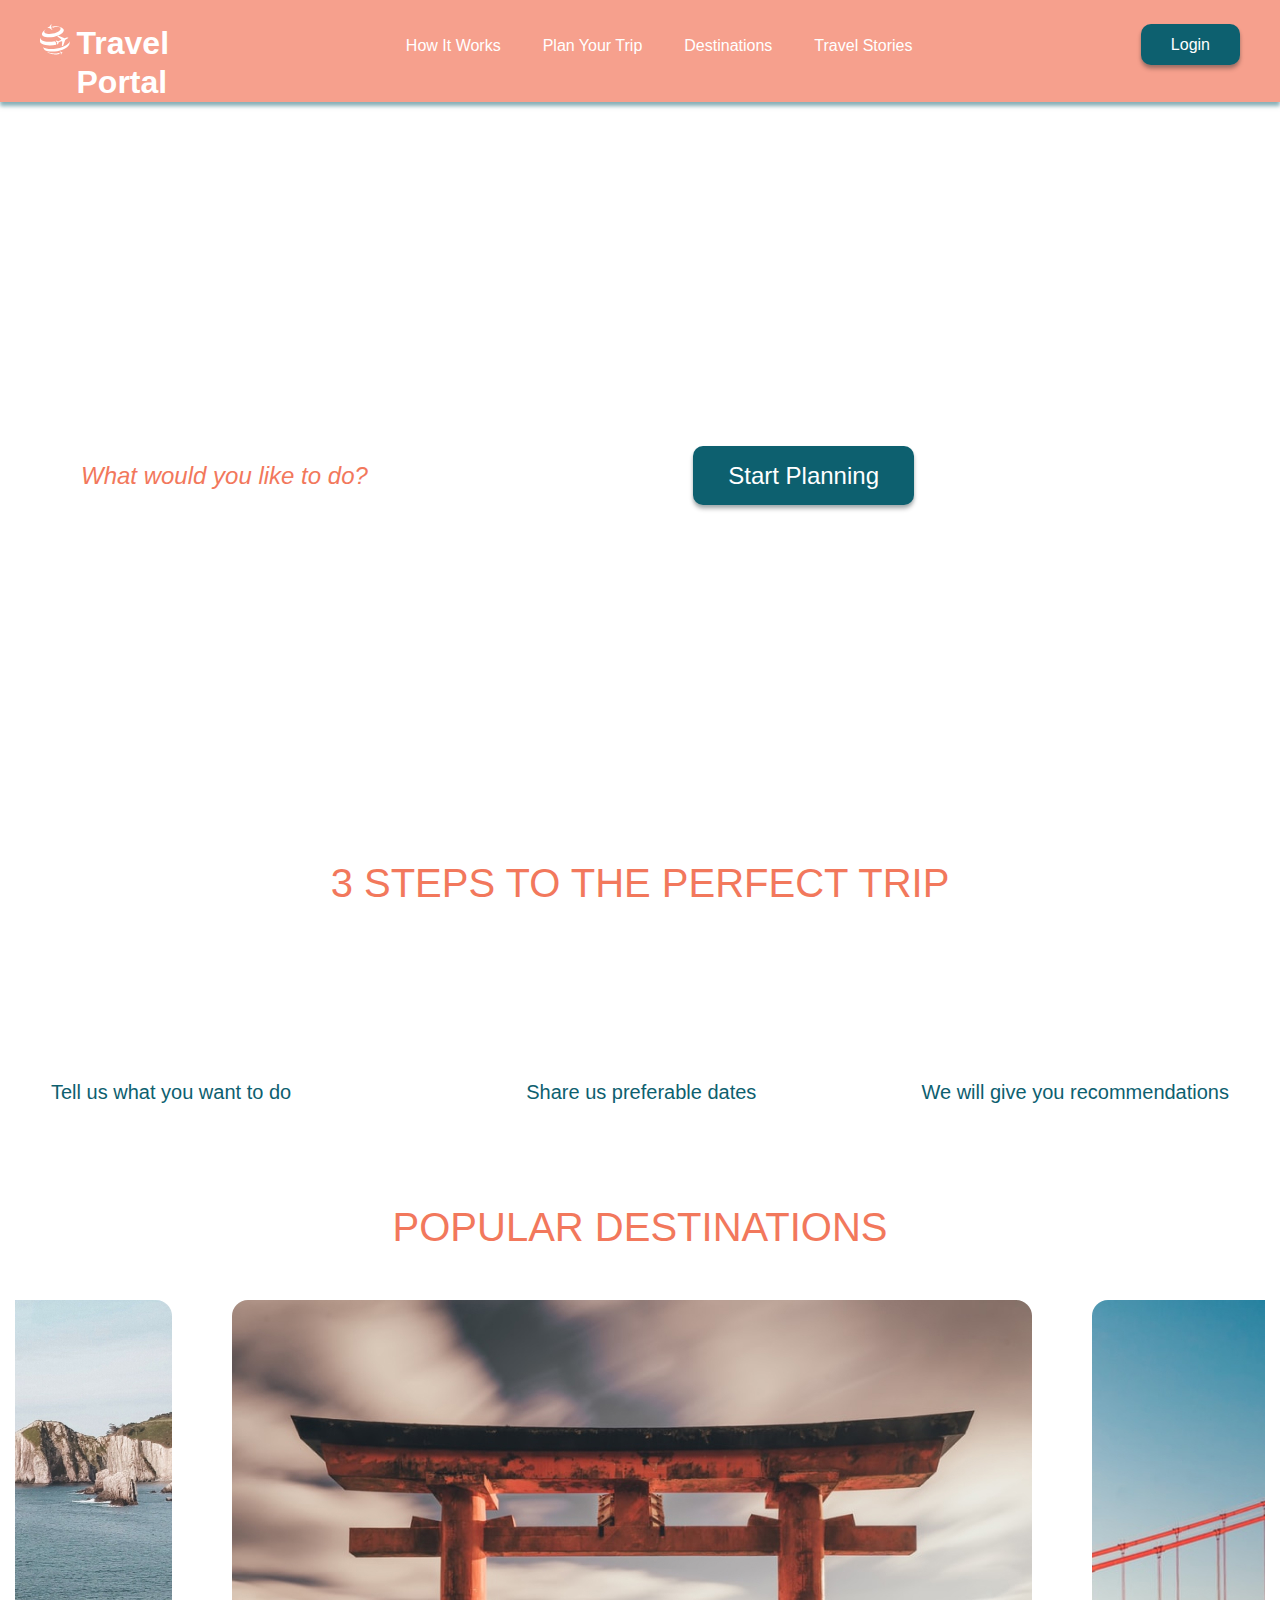
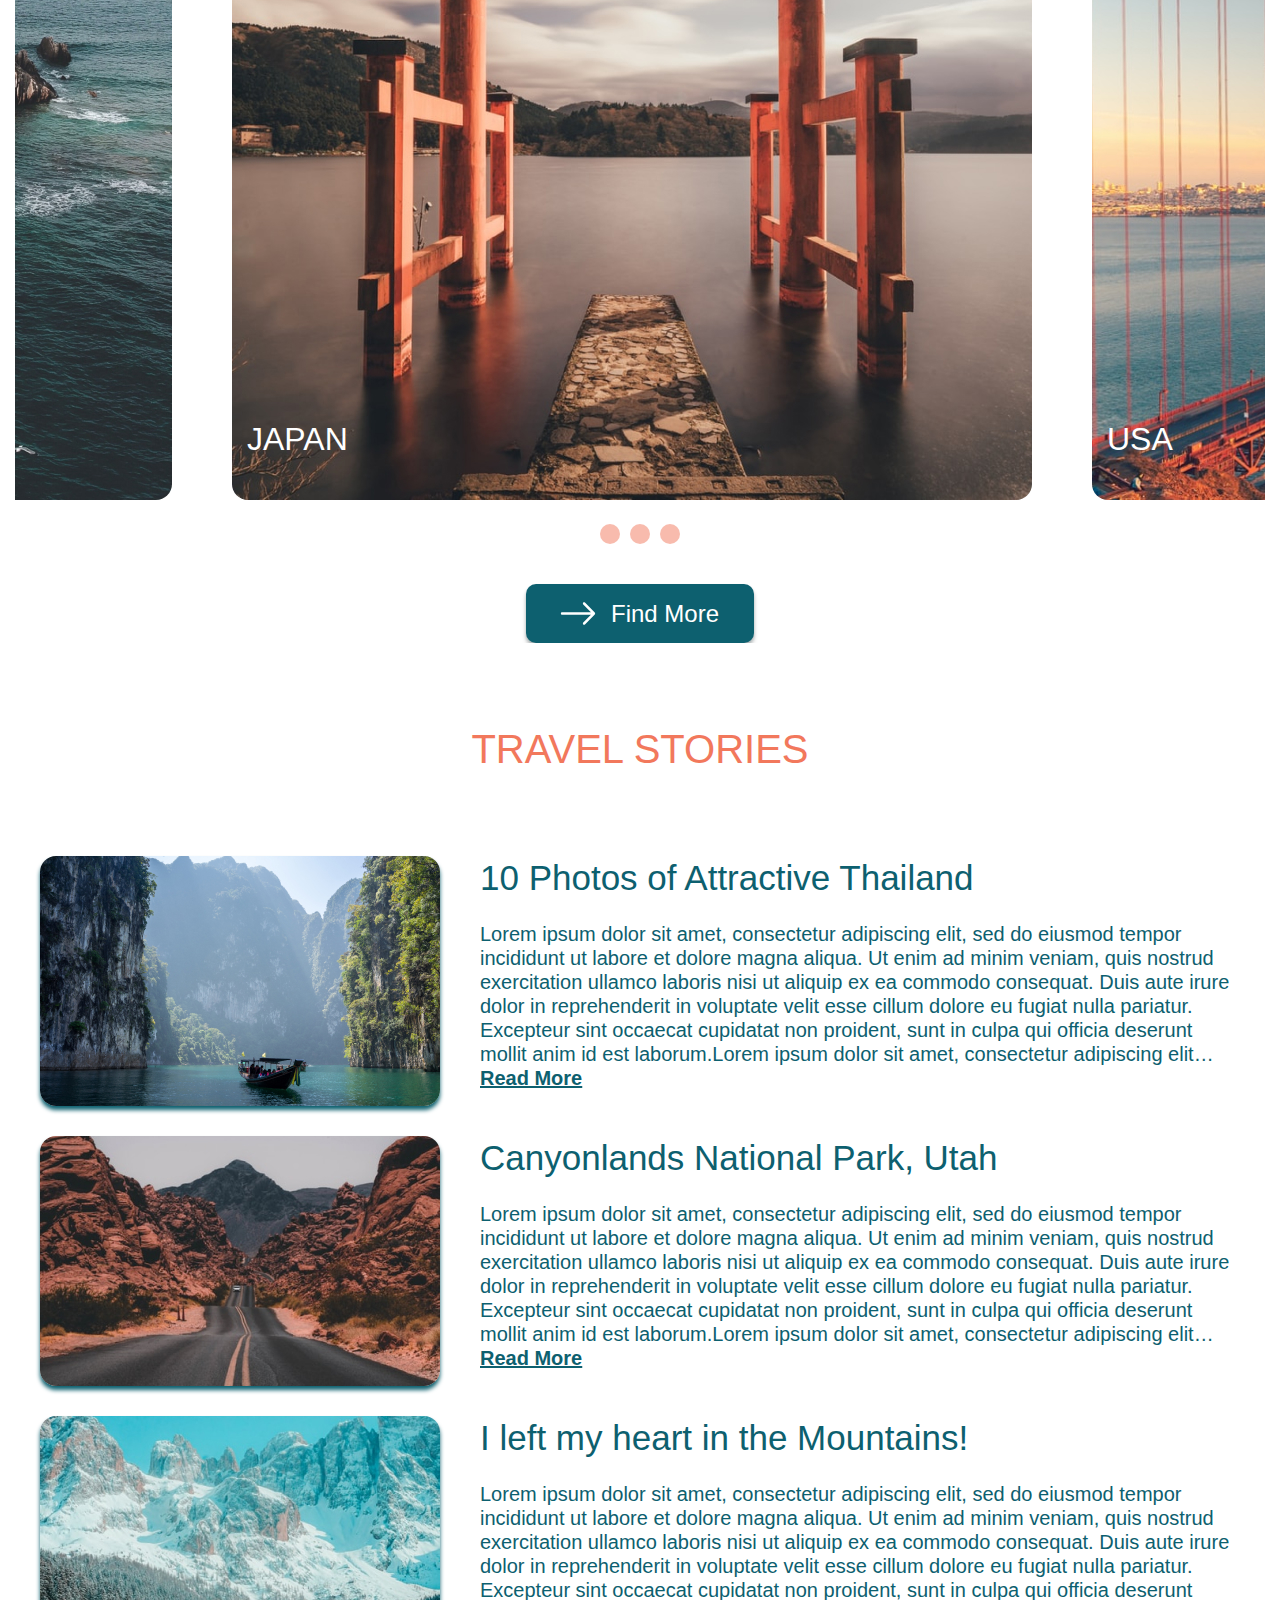
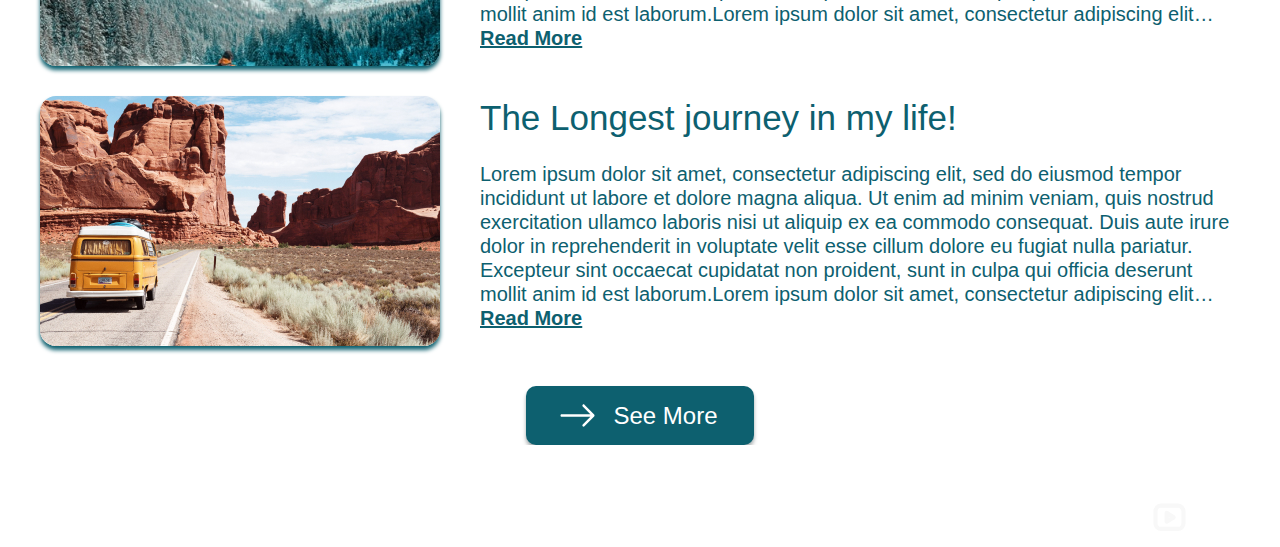
==== commit 05930074: "Merge pull request #10 from rolling-scopes-school/travel-part2" ====
--- a/travel/index.html
+++ b/travel/index.html
@@ -96,8 +96,8 @@
             <li class="slider__item">
               <picture class="picture">
                 <source media="(min-width: 1230px)" srcset="./assets/img/slider-japan-desktop.jpg" type="image/jpg">
-                <source media="(max-width: 390px)" srcset="./assets/img/slder-japan-mobile.jpg" type="image/jpg">
-                <img class="slider__img" src="./assets/img/slider_japan_desktop.jpg" alt="Japan">
+                <source media="(max-width: 390px)" srcset="./assets/img/slider-japan-mobile.jpg" type="image/jpg">
+                <img class="slider__img" src="./assets/img/slider-japan-desktop.jpg" alt="Japan">
               </picture>
               <span class="slider__coutry">Japan</span>
             </li>
--- a/travel/src/styles/style.css
+++ b/travel/src/styles/style.css
@@ -417,6 +417,10 @@
   overflow-x: hidden;
   position: relative;
   margin-bottom: 24px;
+}
+
+.slider__button {
+  display: none;
 }
 
 .slider__line {
@@ -658,12 +662,175 @@
   height: 33.65px;
 }
 
+@media screen and (min-width: 391px) and (max-width: 767px) {
+  .logo_text {
+    display: none;
+  }
+  .header__nav-list {
+    -webkit-box-orient: vertical;
+    -webkit-box-direction: normal;
+        -ms-flex-direction: column;
+            flex-direction: column;
+  }
+  .button {
+    font-size: 13px;
+    line-height: 18px;
+  }
+  .preview__wrapper {
+    margin-top: 58px;
+    margin-bottom: 61px;
+  }
+  .preview__title {
+    font-size: 50px;
+    line-height: 66px;
+  }
+  .preview__description {
+    display: none;
+  }
+  .preview__form {
+    padding: 9px 9px 9px 17px;
+  }
+  .preview__input {
+    font-size: 14px;
+    line-height: 17px;
+  }
+  .button {
+    font-size: 11px;
+    line-height: 15px;
+  }
+  .preview__button {
+    padding: 7.5px 9px;
+  }
+  .steps {
+    padding: 20px 0 0 0;
+  }
+  .steps > .container {
+    padding-inline: 15px;
+  }
+  .section__title {
+    font-size: 30px;
+    line-height: 43px;
+  }
+  .steps__title {
+    margin-bottom: 20px;
+  }
+  .steps__card {
+    min-height: 114px;
+    background-size: 70px 70px;
+  }
+  .steps__card:first-child {
+    background-position: left top;
+    width: 75px;
+  }
+  .steps__card:nth-child(2) {
+    padding-bottom: 12px;
+    left: 7px;
+    text-align: center;
+    width: 111px;
+  }
+  .steps__card:last-child {
+    width: 90px;
+    background-position: right top;
+    text-align: end;
+  }
+  .steps__descr {
+    font-size: 10px;
+    line-height: 12px;
+  }
+  .slider__line {
+    right: 0;
+    gap: 0;
+  }
+  .slider__img {
+    border-radius: 16px;
+    width: calc(100vw - 30px);
+  }
+  .slider__coutry {
+    font-size: 20px;
+    line-height: 26px;
+    top: 8px;
+  }
+  .destinations__button {
+    min-width: 92px;
+    padding: 7.5px 12px 7.5px 28px;
+    background-size: 10px 6px;
+    background-position-x: 12px;
+  }
+  .stories {
+    padding-bottom: 13px;
+  }
+  .stories__title {
+    padding: 20px 0 10px 0;
+  }
+  .stories__block-artical {
+    margin-top: 10px;
+    margin-bottom: 10px;
+    gap: 15px;
+  }
+  .block-artical__artical-item {
+    gap: 10px;
+  }
+  .artical__text-container {
+    display: -webkit-box;
+    display: -ms-flexbox;
+    display: flex;
+    -webkit-box-orient: vertical;
+    -webkit-box-direction: normal;
+        -ms-flex-direction: column;
+            flex-direction: column;
+  }
+  .artical__cover {
+    max-width: 155px;
+    min-height: 130px;
+  }
+  .artical__title {
+    font-weight: 700;
+    font-size: 15px;
+    line-height: 18px;
+    margin-top: 7px;
+    margin-bottom: 8px;
+  }
+  .artical__text {
+    max-height: 130px;
+    margin-bottom: 0;
+    font-size: 15px;
+    line-height: 18px;
+    -webkit-line-clamp: 5;
+  }
+  .artical__link {
+    font-size: 9px;
+    line-height: 11px;
+  }
+  .stories__button {
+    min-width: 92px;
+    padding: 7.5px 13.5px 7.5px 29.5px;
+    background-size: 10px 6px;
+    background-position-x: 13.5px;
+  }
+  .footer > .container {
+    display: -webkit-box;
+    display: -ms-flexbox;
+    display: flex;
+    -webkit-box-pack: center;
+        -ms-flex-pack: center;
+            justify-content: center;
+    padding-top: 15px;
+    padding-bottom: 16.5px;
+  }
+  .footer__copyright {
+    display: none;
+  }
+  .footer__social-list {
+    padding-right: 0;
+  }
+}
+
 @media screen and (max-width: 390px) {
   .no_scroll {
     overflow: hidden;
   }
   .overlay_active {
-    z-index: 1;
+    z-index: 2;
     position: absolute;
     top: 0;
     left: 0;
@@ -741,6 +908,12 @@
     background-image: url("../../assets/svg/close.svg");
     background-position: center;
     background-repeat: no-repeat;
+    -webkit-transition: all ease 0.3s;
+    transition: all ease 0.3s;
+  }
+  .nav-list__close-button:hover {
+    -webkit-transform: scale(1.35);
+            transform: scale(1.35);
   }
   .header__nav-item {
     text-align: right;
@@ -864,7 +1037,8 @@
   .slider__button {
     position: absolute;
     top: 90px;
-    z-index: 2;
+    z-index: 1;
+    display: block;
     width: 30px;
     height: 30px;
     background-color: transparent;
@@ -881,6 +1055,7 @@
   .slider__before {
     left: 5px;
     background-image: url("../../assets/svg/arrow-slider-left.svg");
+    pointer-events: none;
   }
   .slider__after {
     right: 5px;
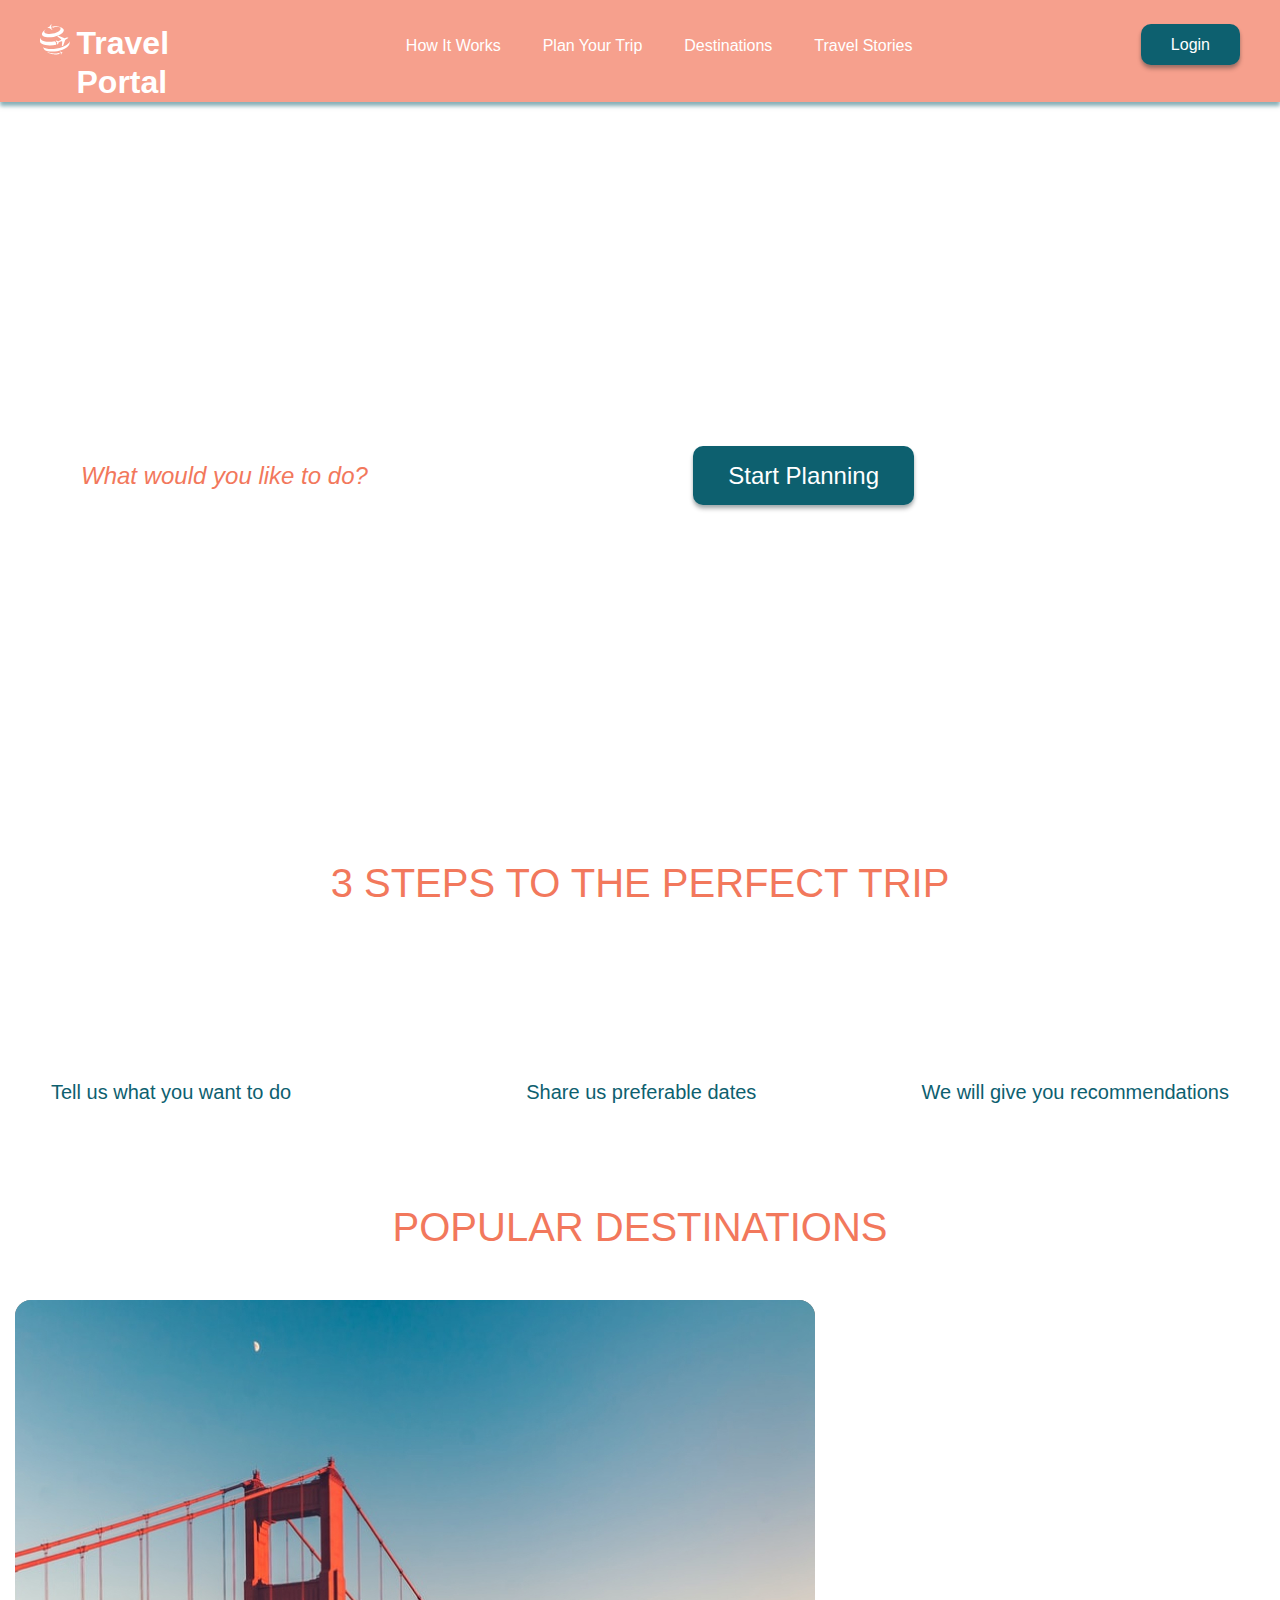
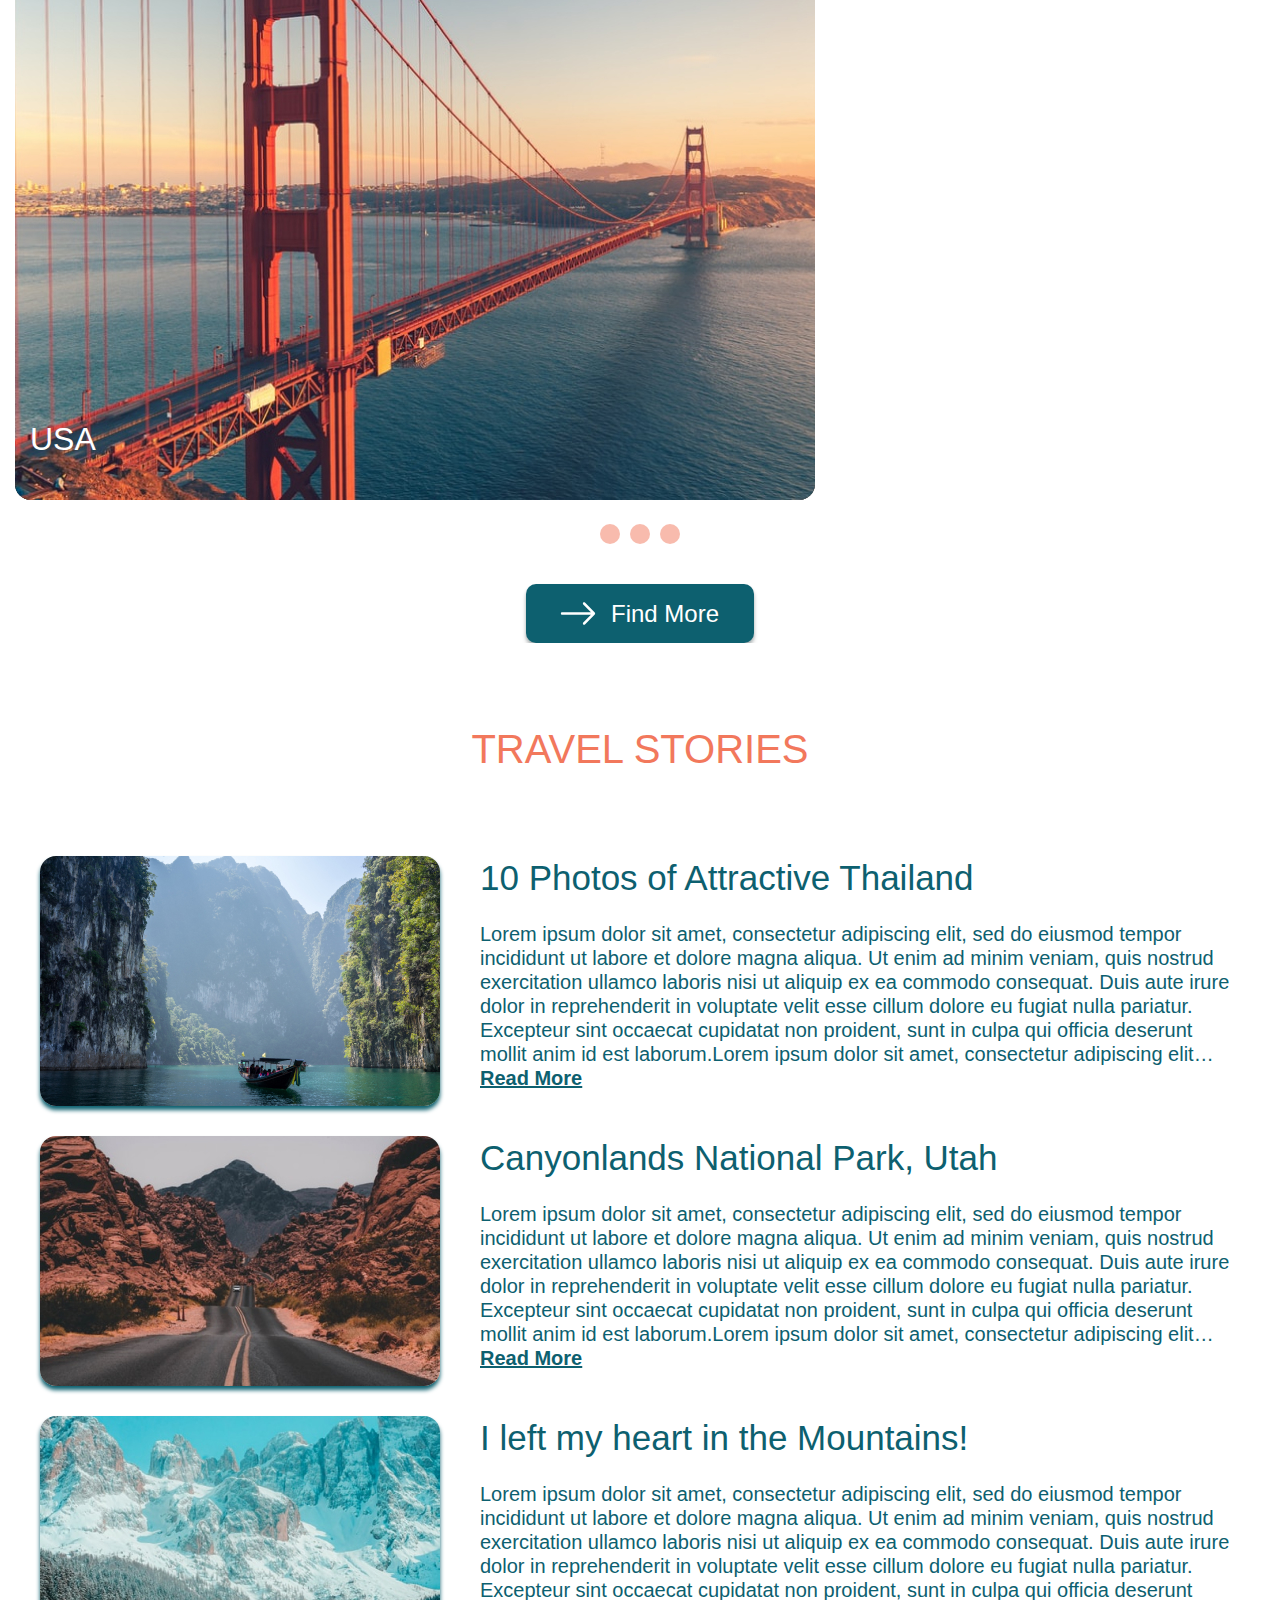
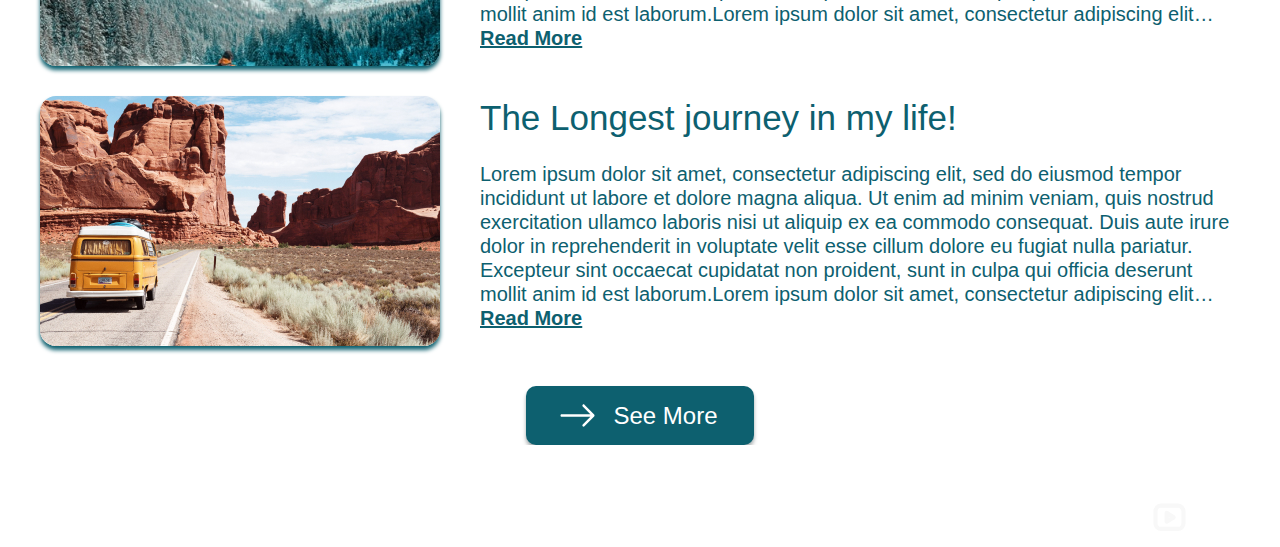
==== commit 8b45a3ac: "Merge pull request #14 from rolling-scopes-school/travel-part3" ====
--- a/travel/index.html
+++ b/travel/index.html
@@ -11,7 +11,7 @@
   <title>Travel Portal</title>
 </head>
 
-<body>
+<body class="">
   <div class="first_wrapper">
     <header class="header">
       <div class="container">
@@ -27,9 +27,10 @@
                   Trip</label></li>
               <li class="header__nav-item"><a href="#destinations" class="header__nav-link">Destinations</a></li>
               <li class="header__nav-item"><a href="#stories" class="header__nav-link">Travel Stories</a></li>
-              <li class="header__nav-item"><a href="#" class="header__nav-link header__nav-link_burger"">Account</a></li>
+              <li class="header__nav-item"><a href="#"
+                  class="header__nav-link header__nav-link_burger account">Account</a></li>
               <li class=" header__nav-item header__nav-link_burger"><a href="#socialLinks"
-                    class="header__nav-link header__nav-link_burger">Social Media</a></li>
+                  class="header__nav-link header__nav-link_burger">Social Media</a></li>
             </ul>
             <div class="nav-list__close-button">
             </div>
@@ -58,6 +59,33 @@
               placeholder="What would you like to do?">
             <button class="button preview__button">Start Planning</button>
           </form>
+        </div>
+        <!-- Modal -->
+        <div class="modal__overlay">
+          <div class="modal">
+            <h2 class="modal__title">Log in to your account</h2>
+            <button class="modal__sign-in sign-in__facebook"><img src="./assets/svg/facebook_sign.svg" alt=""
+                class="sign-in__icon"> Sign In
+              with
+              Facebook</button>
+            <button class="modal__sign-in sign-in__google"><img src="./assets/svg/google_sign.svg" alt=""
+                class="sign-in__icon"> Sign In with
+              Google</button>
+            <div class="or__line"><span class="modal__or">or</span></div>
+            <form action="#" name="sign" class="modal__form">
+              <label class="form__label" for="e-mail">E-mail</label>
+              <input class="form__input" type="email" name="email" id="e-mail" required>
+              <label class="form__label" for="password">Password</label>
+              <input class="form__input" type="password" name="password" id="password" required>
+              <input type="button" name="signBtn" value="Sign In" class="modal__sign-in sign-in__btn">
+            </form>
+            <a href="#" class="modal__forgot-pass">Forgot Your Password?</a>
+            <div class="line"></div>
+            <p>
+              <span class="register__description">Don’t have an account?</span>
+              <a class="register" href="#">Register</a>
+            </p>
+          </div>
         </div>
       </div>
     </section>
--- a/travel/src/styles/style.css
+++ b/travel/src/styles/style.css
@@ -98,6 +98,300 @@
 
 img {
   vertical-align: top;
+}
+
+.modal__overlay {
+  visibility: hidden;
+  position: fixed;
+  z-index: 9;
+  top: 0;
+  left: 0;
+  width: 100vw;
+  height: 100vh;
+  background-color: rgba(0, 0, 0, 0.3);
+  -webkit-transition: 0.3s;
+  transition: 0.3s;
+  display: -webkit-box;
+  display: -ms-flexbox;
+  display: flex;
+  -webkit-box-pack: center;
+      -ms-flex-pack: center;
+          justify-content: center;
+  -webkit-box-align: center;
+      -ms-flex-align: center;
+          align-items: center;
+  -webkit-transition: all ease-in 0.5s;
+  transition: all ease-in 0.5s;
+}
+
+.modal__overlay_active {
+  visibility: visible;
+}
+
+.modal {
+  position: fixed;
+  z-index: 10;
+  top: -100%;
+  width: 650px;
+  display: -webkit-box;
+  display: -ms-flexbox;
+  display: flex;
+  -webkit-box-align: center;
+      -ms-flex-align: center;
+          align-items: center;
+  -webkit-box-orient: vertical;
+  -webkit-box-direction: normal;
+      -ms-flex-direction: column;
+          flex-direction: column;
+  padding: 25px 45px;
+  font-family: "Aleo";
+  font-style: normal;
+  background: linear-gradient(177.09deg, #ffffff 6.15%, #0d606f 202.69%);
+  -webkit-box-shadow: 0px 4px 4px rgba(0, 0, 0, 0.25);
+          box-shadow: 0px 4px 4px rgba(0, 0, 0, 0.25);
+  border-radius: 16px;
+  -webkit-transition: ease-in 0.5s;
+  transition: ease-in 0.5s;
+}
+
+.modal__title {
+  margin-bottom: 30px;
+  font-style: normal;
+  font-weight: 700;
+  font-size: 32px;
+  line-height: 38px;
+  color: #0d606f;
+}
+
+.modal__sign-in {
+  width: 100%;
+  padding: 15px 0 15px 0;
+  color: #ffffff;
+  font-family: "Red Hat Text";
+  font-weight: 400;
+  font-size: 20px;
+  line-height: 26px;
+  -webkit-box-shadow: 0px 0px 3px rgba(13, 96, 111, 0.08), 0px 2px 3px rgba(13, 96, 111, 0.16);
+          box-shadow: 0px 0px 3px rgba(13, 96, 111, 0.08), 0px 2px 3px rgba(13, 96, 111, 0.16);
+  border-radius: 10px;
+  border: none;
+  -webkit-transition: all ease 0.3s;
+  transition: all ease 0.3s;
+  cursor: pointer;
+}
+
+.modal__sign-in:hover {
+  -webkit-transform: scale(1.05);
+          transform: scale(1.05);
+}
+
+.sign-in__icon {
+  width: 24px;
+  height: 24px;
+  margin-right: 15px;
+}
+
+.sign-in__facebook {
+  margin-bottom: 20px;
+  background-color: #1877f2;
+}
+
+.sign-in__google {
+  margin-bottom: 30px;
+  color: #0d606f;
+  background-color: #ffffff;
+}
+
+.sign-in__btn {
+  margin-bottom: 10px;
+  background-color: #0d606f;
+}
+
+.or__line {
+  position: relative;
+  width: 100%;
+  text-align: center;
+}
+
+.or__line:before {
+  content: "";
+  width: calc(50% - 15px);
+  position: absolute;
+  top: 50%;
+  left: 0;
+  height: 1px;
+  background: rgba(13, 96, 111, 0.5);
+}
+
+.or__line::after {
+  content: "";
+  width: calc(50% - 15px);
+  position: absolute;
+  top: 50%;
+  right: 0;
+  height: 1px;
+  background: rgba(13, 96, 111, 0.5);
+}
+
+.modal__or {
+  display: block;
+  font-weight: 700;
+  font-size: 20px;
+  line-height: 24px;
+  color: rgba(13, 96, 111, 0.5);
+  padding: 0 9px;
+}
+
+.modal__form {
+  width: 100%;
+  display: -webkit-box;
+  display: -ms-flexbox;
+  display: flex;
+  -webkit-box-orient: vertical;
+  -webkit-box-direction: normal;
+      -ms-flex-direction: column;
+          flex-direction: column;
+}
+
+.form__label {
+  font-weight: 400;
+  font-size: 16px;
+  line-height: 19px;
+  color: #0d606f;
+  margin-bottom: 5px;
+}
+
+.form__input {
+  height: 54px;
+  padding: 15px;
+  color: #0d606f;
+  background: #ffffff;
+  -webkit-box-shadow: inset 0px 0px 3px rgba(13, 96, 111, 0.08), inset 0px 2px 3px rgba(13, 96, 111, 0.16);
+          box-shadow: inset 0px 0px 3px rgba(13, 96, 111, 0.08), inset 0px 2px 3px rgba(13, 96, 111, 0.16);
+  border: none;
+  border-radius: 10px;
+}
+
+.form__input:focus {
+  outline: 1px solid #0d606f;
+}
+
+.form__input:first-of-type {
+  margin-bottom: 20px;
+}
+
+.form__input:nth-of-type(2) {
+  margin-bottom: 25px;
+}
+
+.modal__forgot-pass {
+  margin-bottom: 26px;
+  font-weight: 700;
+  font-size: 15px;
+  line-height: 18px;
+  -webkit-text-decoration-line: underline;
+          text-decoration-line: underline;
+  color: #0d606f;
+  text-shadow: 0px 2px 3px rgba(255, 255, 255, 0.16);
+}
+
+.line {
+  width: 100%;
+  margin-bottom: 20px;
+  border-bottom: 1px solid rgba(13, 96, 111, 0.5);
+}
+
+.register__description {
+  font-weight: 700;
+  font-size: 15px;
+  line-height: 18px;
+  color: rgba(13, 96, 111, 0.5);
+}
+
+.register {
+  font-style: normal;
+  font-weight: 700;
+  font-size: 15px;
+  line-height: 18px;
+  color: #0d606f;
+  -webkit-text-decoration-line: underline;
+          text-decoration-line: underline;
+  text-shadow: 0px 2px 3px rgba(255, 255, 255, 0.16);
+}
+
+.show {
+  top: 20vh;
+}
+
+.remove {
+  display: none;
+}
+
+@media screen and (max-width: 390px) {
+  .modal {
+    width: 330px;
+    padding: 15px 25px;
+  }
+  .modal__title {
+    margin-bottom: 20px;
+    font-size: 22px;
+    line-height: 26px;
+  }
+  .modal__sign-in {
+    padding: 10px 0 10px 0;
+    font-size: 16px;
+    line-height: 22px;
+  }
+  .sign-in__icon {
+    width: 20px;
+    height: 20px;
+    margin-right: 12px;
+  }
+  .sign-in__facebook {
+    margin-bottom: 12px;
+  }
+  .sign-in__google {
+    margin-bottom: 25px;
+  }
+  .sign-in__btn {
+    margin-bottom: 8px;
+  }
+  .modal__or {
+    font-size: 16px;
+    line-height: 22px;
+  }
+  .form__label {
+    font-size: 13px;
+    line-height: 16px;
+  }
+  .form__input {
+    height: 42px;
+    padding: 10px;
+    font-size: 13px;
+    line-height: 16px;
+  }
+  .form__input:first-of-type {
+    margin-bottom: 15px;
+  }
+  .form__input:nth-of-type(2) {
+    margin-bottom: 20px;
+  }
+  .modal__forgot-pass {
+    margin-bottom: 20px;
+    font-size: 12px;
+    line-height: 15px;
+  }
+  .line {
+    margin-bottom: 14px;
+  }
+  .register__description {
+    font-size: 12px;
+    line-height: 15px;
+  }
+  .register {
+    font-size: 12px;
+    line-height: 15px;
+  }
 }
 
 html {
@@ -431,11 +725,12 @@
   gap: 60px;
   -webkit-transition: all ease 0.5s;
   transition: all ease 0.5s;
-  right: calc(800px - (100vw - 966px) / 2);
+  width: 100%;
+  height: 800px;
 }
 
 .slider__item {
-  position: relative;
+  position: absolute;
   width: 800px;
 }
 
@@ -825,21 +1120,23 @@
   }
 }
 
+.no_scroll {
+  overflow: hidden;
+}
+
+.overlay_active {
+  z-index: 2;
+  position: fixed;
+  top: 0;
+  left: 0;
+  width: 100%;
+  height: 100vh;
+  background-color: rgba(0, 0, 0, 0.3);
+  -webkit-transition: 0.3s;
+  transition: 0.3s;
+}
+
 @media screen and (max-width: 390px) {
-  .no_scroll {
-    overflow: hidden;
-  }
-  .overlay_active {
-    z-index: 2;
-    position: absolute;
-    top: 0;
-    left: 0;
-    width: 100%;
-    height: 100vh;
-    background-color: rgba(0, 0, 0, 0.3);
-    -webkit-transition: 0.3s;
-    transition: 0.3s;
-  }
   .first_wrapper {
     background-image: url("../../assets/img/main-cover-mobile.jpg");
   }
@@ -853,6 +1150,9 @@
     -webkit-box-shadow: none;
             box-shadow: none;
   }
+  .header__wrapper {
+    position: relative;
+  }
   .header__logo {
     margin-top: 0;
   }
@@ -864,23 +1164,26 @@
     position: fixed;
     visibility: hidden;
     pointer-events: none;
+    z-index: 5;
     top: 0;
+    right: 0;
     margin: 0;
     padding: 44px 15px 30px 44px;
     border-radius: 10px;
     -webkit-box-shadow: 0px 4px 3px rgba(13, 96, 111, 0.25);
             box-shadow: 0px 4px 3px rgba(13, 96, 111, 0.25);
-    -webkit-transition: all ease 0.3s;
-    transition: all ease 0.3s;
+    -webkit-transition: all ease 0.5s;
+    transition: all ease 0.5s;
     background-color: #f2785c;
-    -webkit-transform: translateX(250%);
-            transform: translateX(250%);
+    -webkit-transform: translateX(100%);
+            transform: translateX(100%);
   }
   .nav_active {
+    top: 0;
     visibility: visible;
     pointer-events: all;
-    -webkit-transform: translateX(130%);
-            transform: translateX(130%);
+    -webkit-transform: translateX(0);
+            transform: translateX(0);
     z-index: 5;
   }
   .header__nav-list {
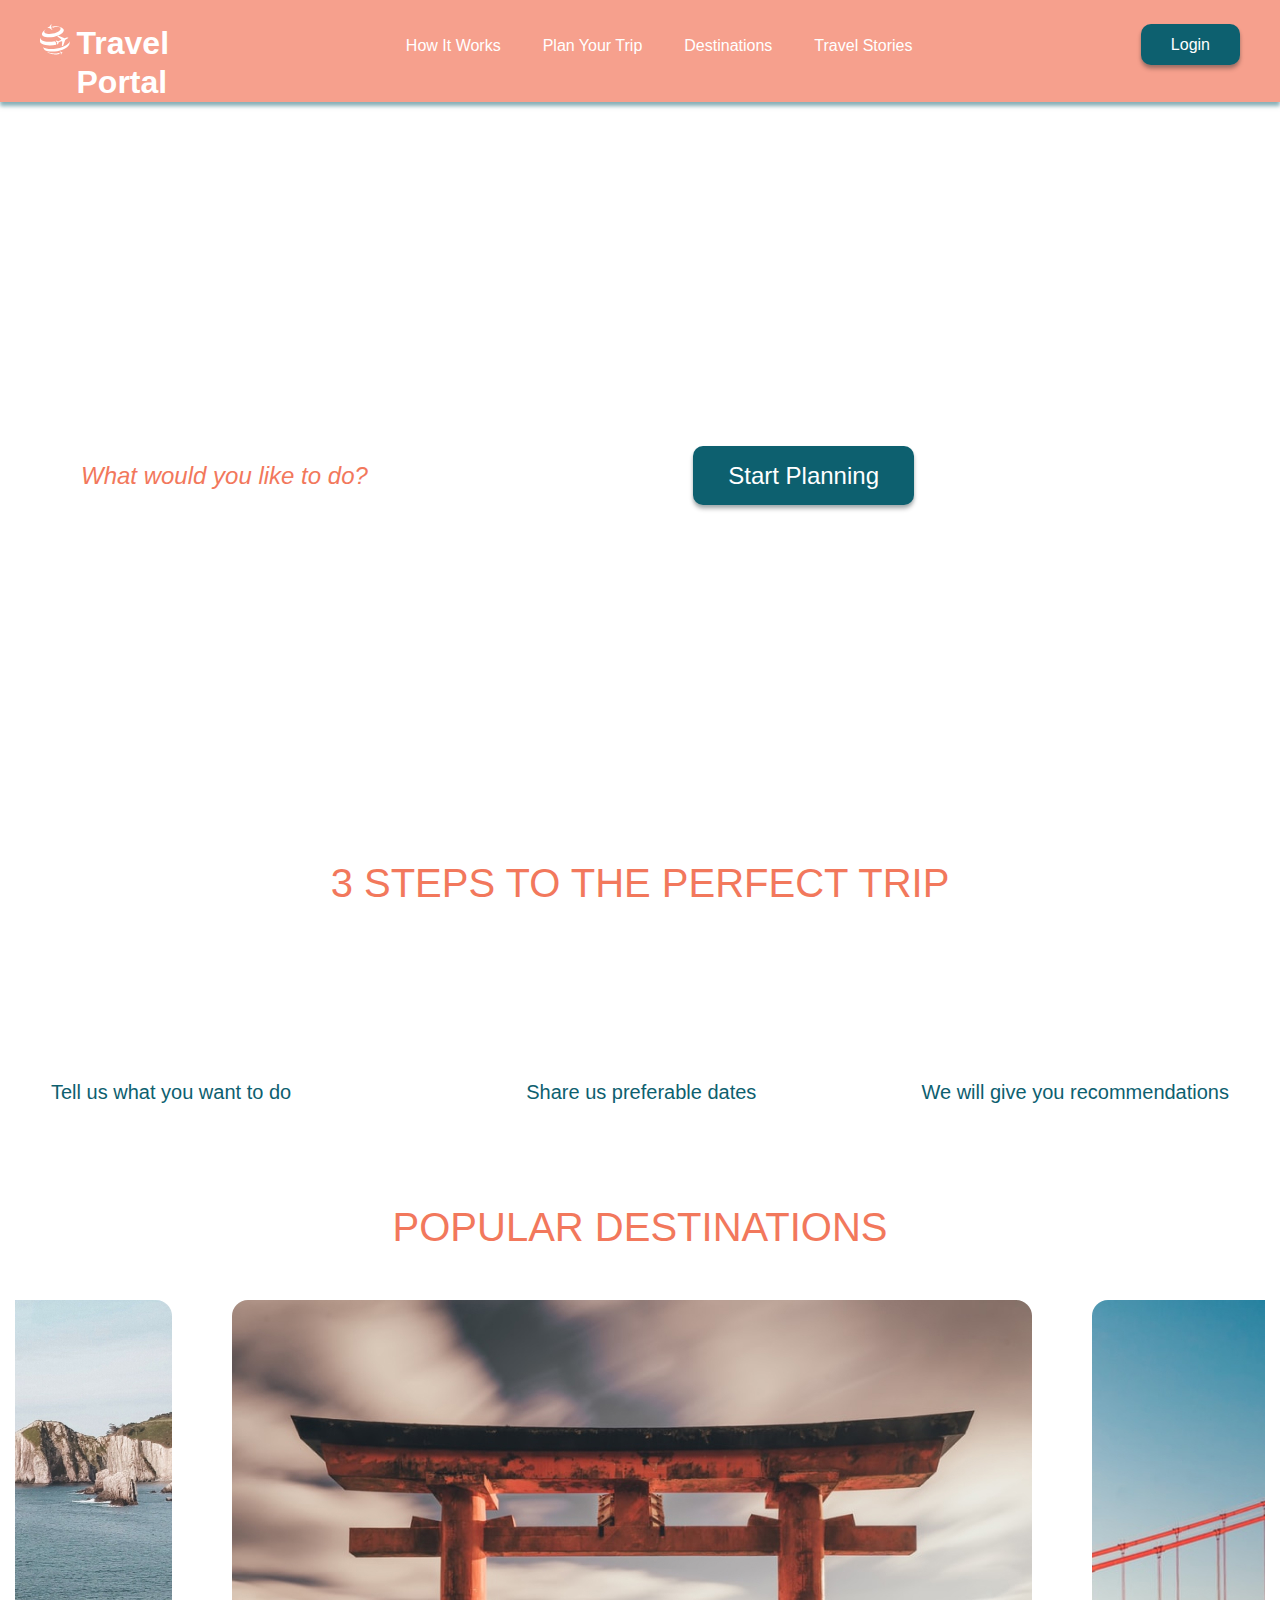
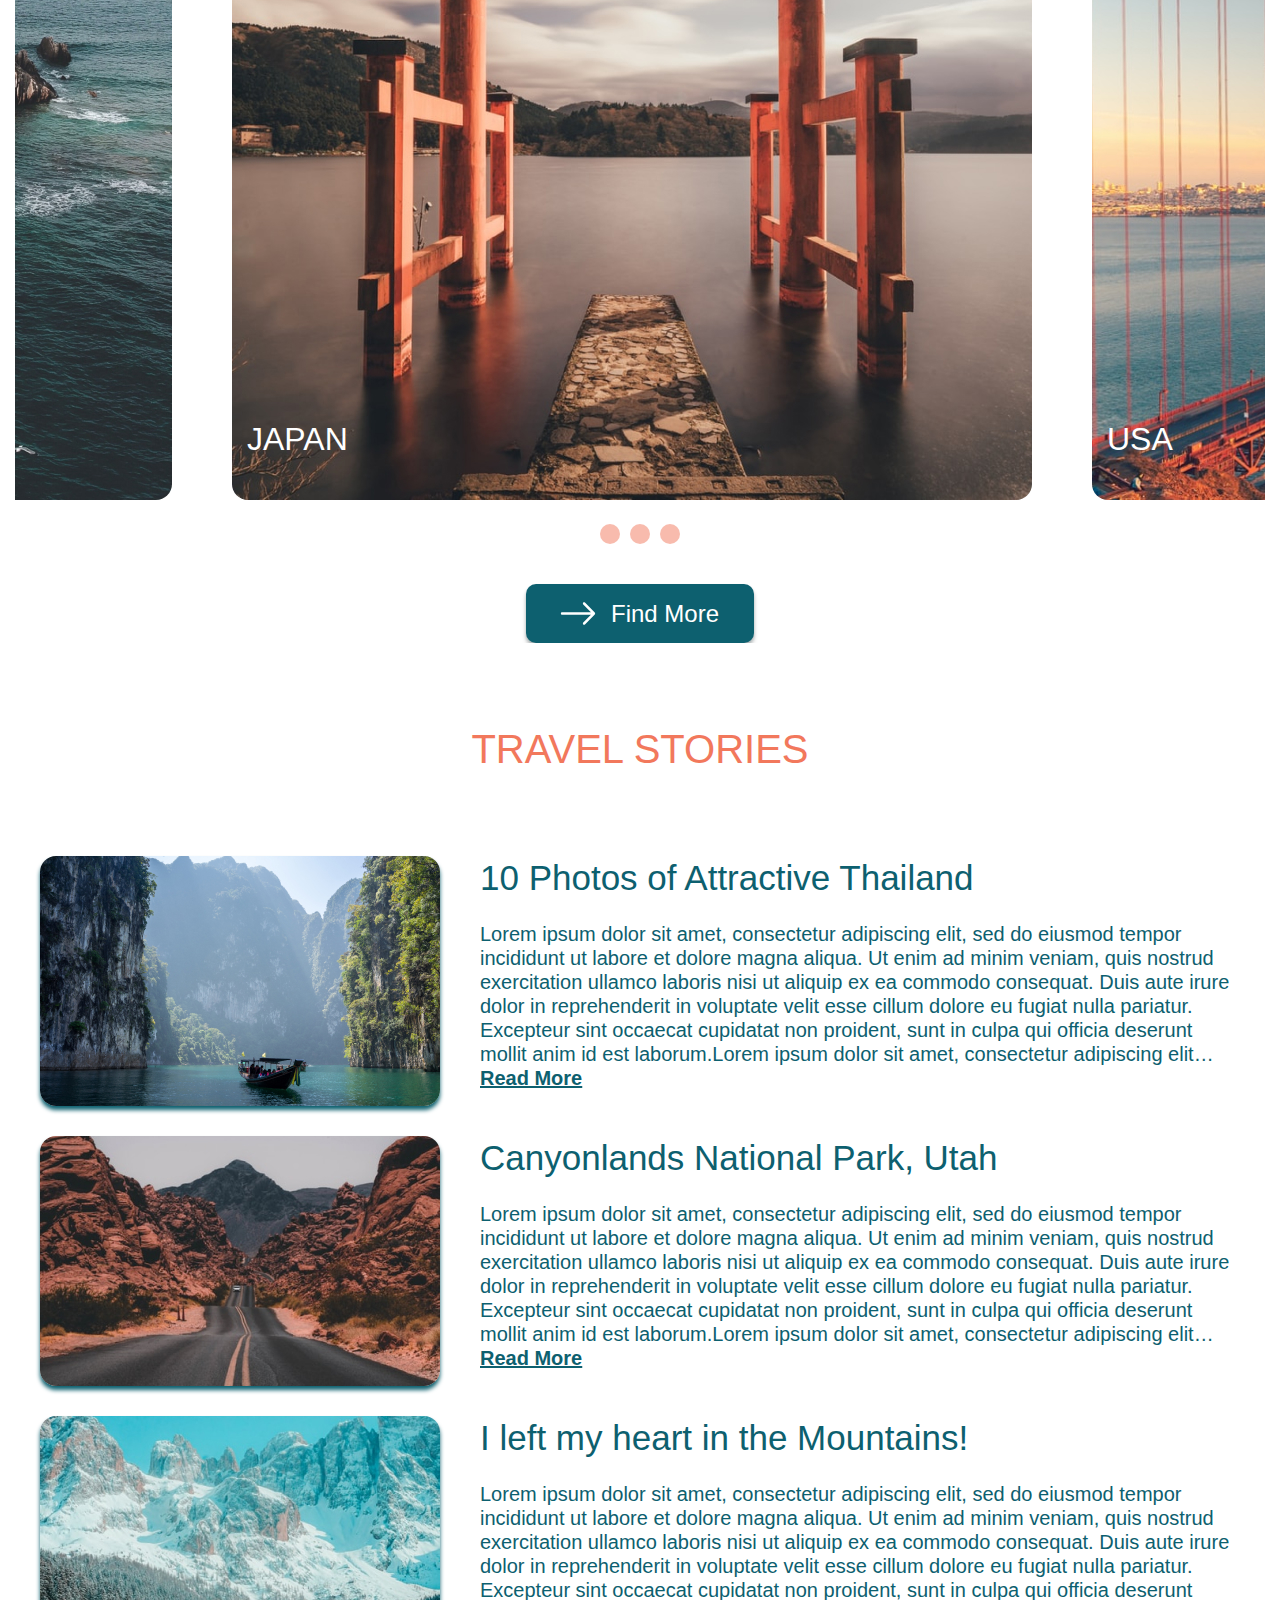
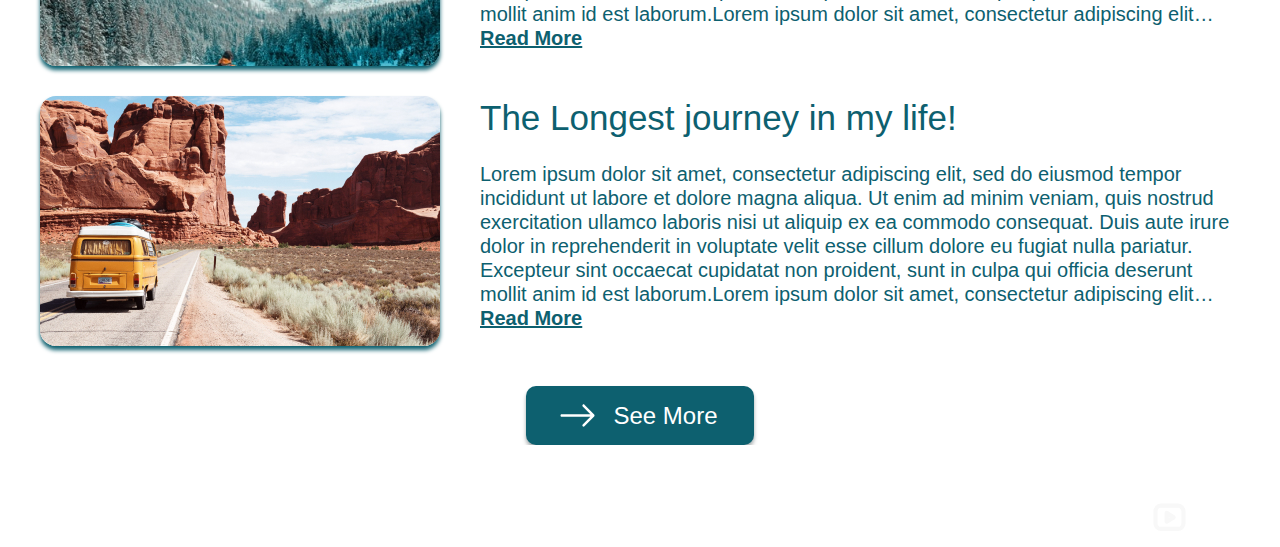
==== commit 187c9d21: "Merge pull request #18 from rolling-scopes-school/travel-part3" ====
--- a/travel/index.html
+++ b/travel/index.html
@@ -114,7 +114,7 @@
           <button class="slider__button slider__before"></button>
           <ul class="slider__line">
             <li class="slider__item">
-              <picture>
+              <picture class="slider__picture">
                 <source media="(min-width: 1230px)" srcset="./assets/img/slider-spain-desktop.jpg" type="image/jpg">
                 <source media="(max-width: 390px)" srcset="./assets/img/slider-spain-mobile.jpg" type="image/jpg">
                 <img class="slider__img" src="./assets/img/slider-spain-desktop.jpg" alt="Spain">
@@ -122,7 +122,7 @@
               <span class="slider__coutry">Spain</span>
             </li>
             <li class="slider__item">
-              <picture class="picture">
+              <picture class="slider__picture">
                 <source media="(min-width: 1230px)" srcset="./assets/img/slider-japan-desktop.jpg" type="image/jpg">
                 <source media="(max-width: 390px)" srcset="./assets/img/slider-japan-mobile.jpg" type="image/jpg">
                 <img class="slider__img" src="./assets/img/slider-japan-desktop.jpg" alt="Japan">
@@ -130,7 +130,7 @@
               <span class="slider__coutry">Japan</span>
             </li>
             <li class="slider__item">
-              <picture>
+              <picture class="slider__picture">
                 <source media="(min-width: 1230px)" srcset="./assets/img/slider-usa-desktop.jpg" type="image/jpg">
                 <source media="(max-width: 390px)" srcset="./assets/img/slider-usa-mobile.jpg" type="image/jpg">
                 <img class="slider__img" src="./assets/img/slider-usa-desktop.jpg" alt="USA">
@@ -142,9 +142,7 @@
           </button>
         </div>
         <div class="slider-bread">
-          <span class="slider-bread__item slider-bread_active {
-      opacity: 1;
-    }"></span>
+          <span class="slider-bread__item slider-bread_active"></span>
           <span class="slider-bread__item"></span>
           <span class="slider-bread__item"></span>
         </div>
--- a/travel/src/styles/style.css
+++ b/travel/src/styles/style.css
@@ -723,15 +723,24 @@
   display: -ms-flexbox;
   display: flex;
   gap: 60px;
+  margin: auto;
   -webkit-transition: all ease 0.5s;
   transition: all ease 0.5s;
-  width: 100%;
+  max-width: 2520px;
   height: 800px;
+  right: calc(800px - (100vw - 966px) / 2);
 }
 
 .slider__item {
   position: absolute;
+  left: 0;
+  -webkit-transition: all ease-in 0.5s;
+  transition: all ease-in 0.5s;
+}
+
+.slider__picture {
   width: 800px;
+  height: 800px;
 }
 
 .slider__img {
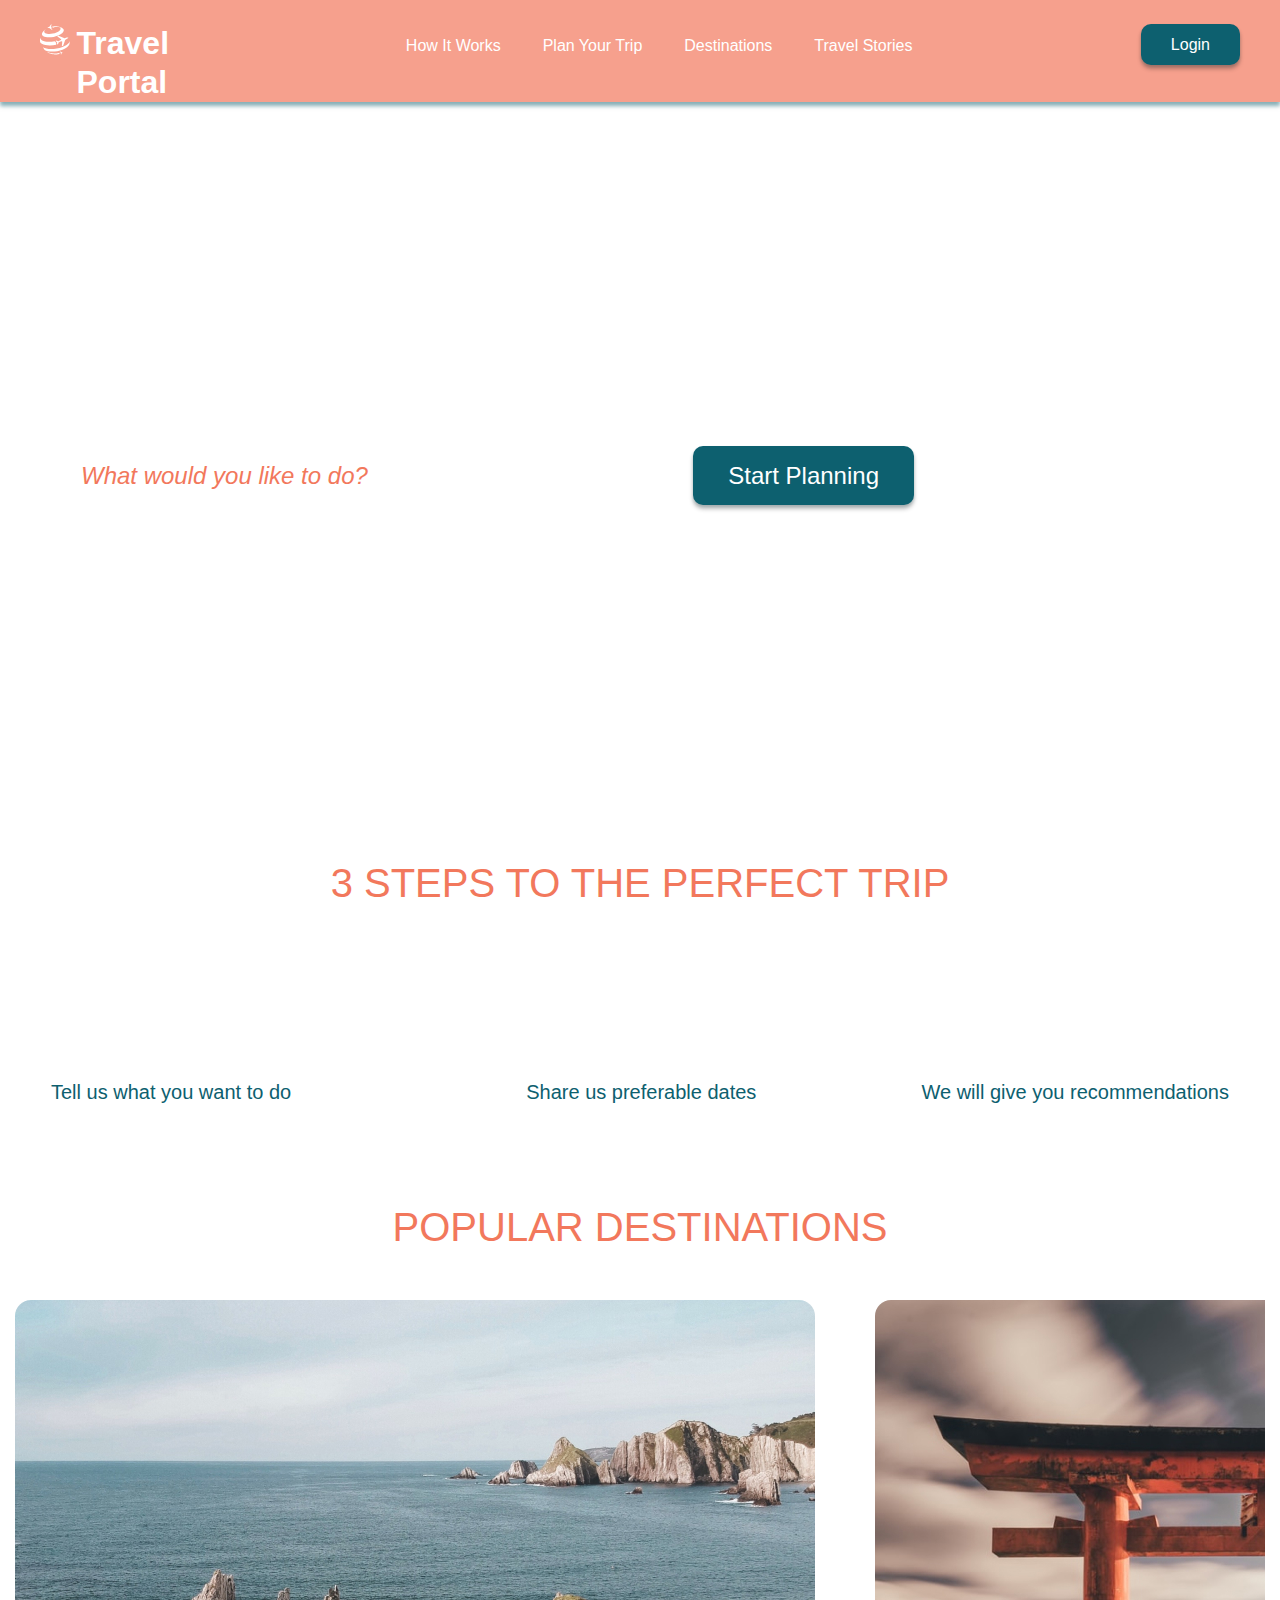
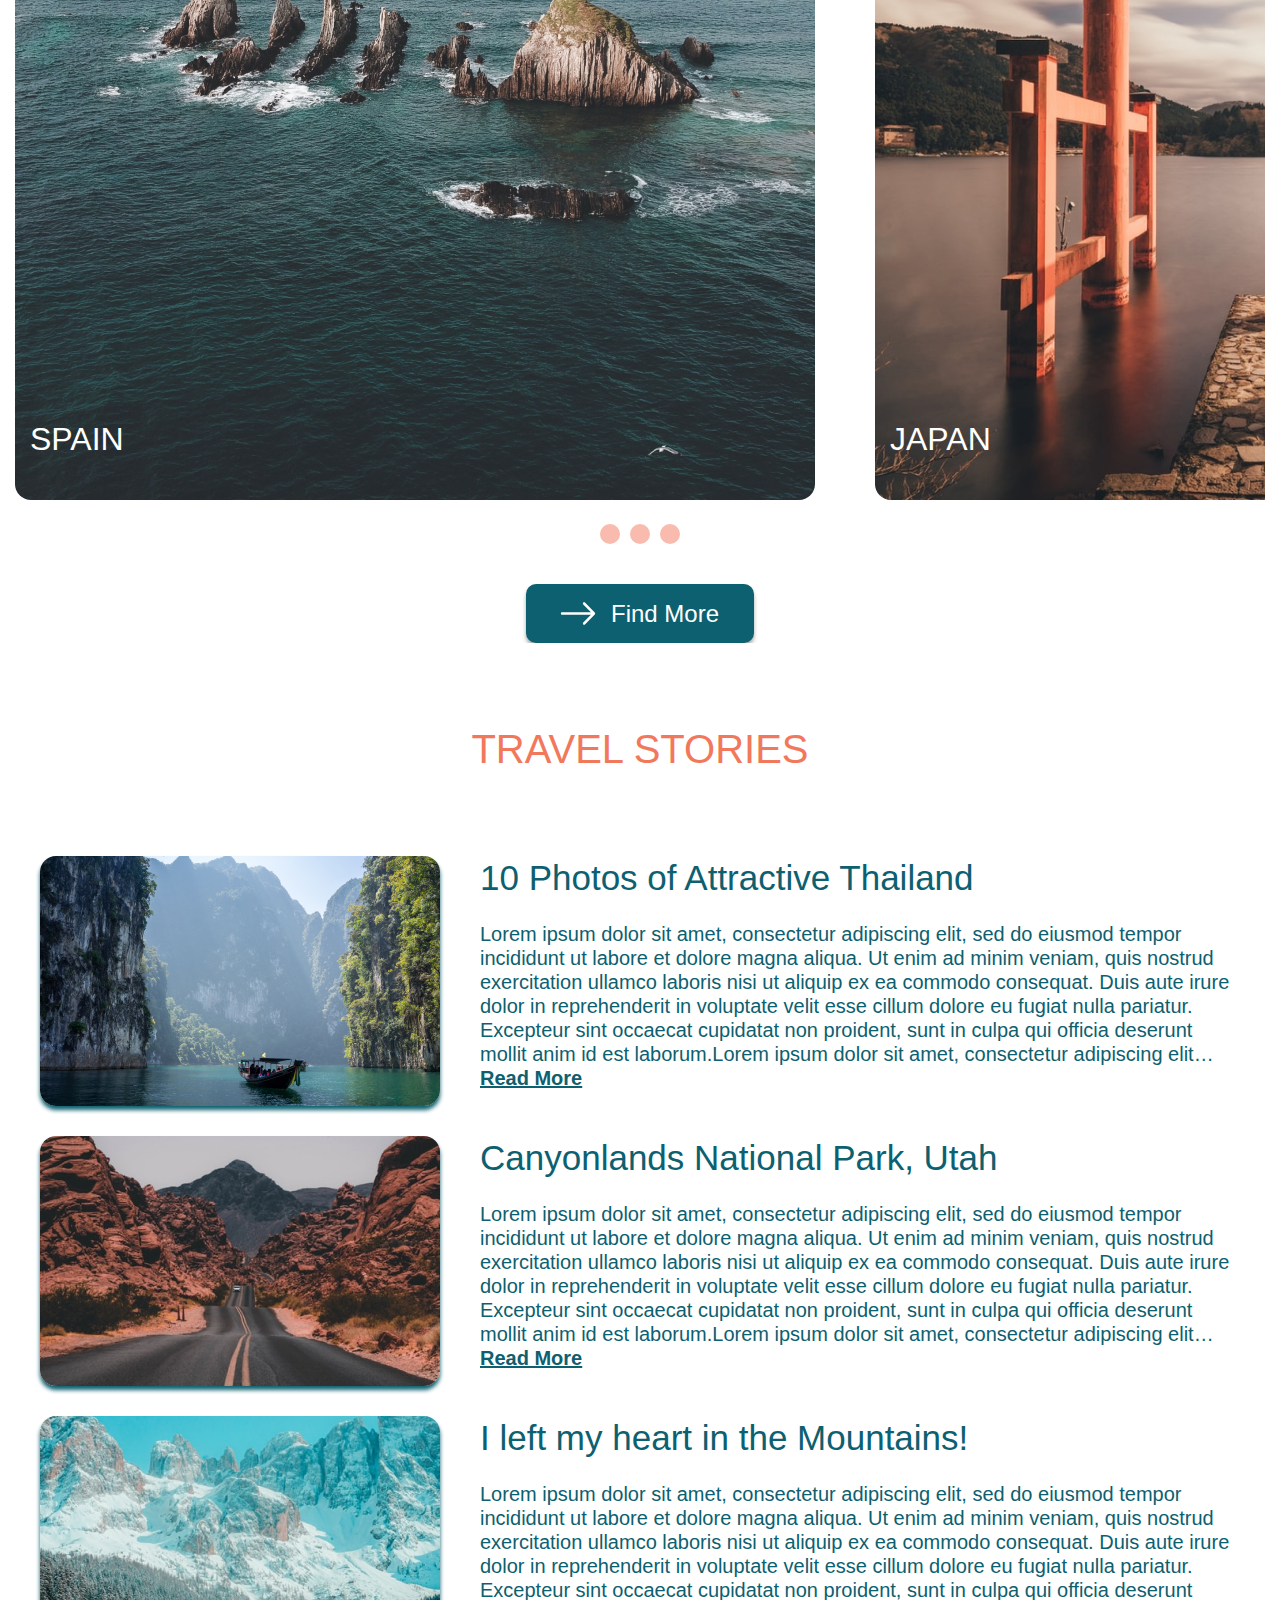
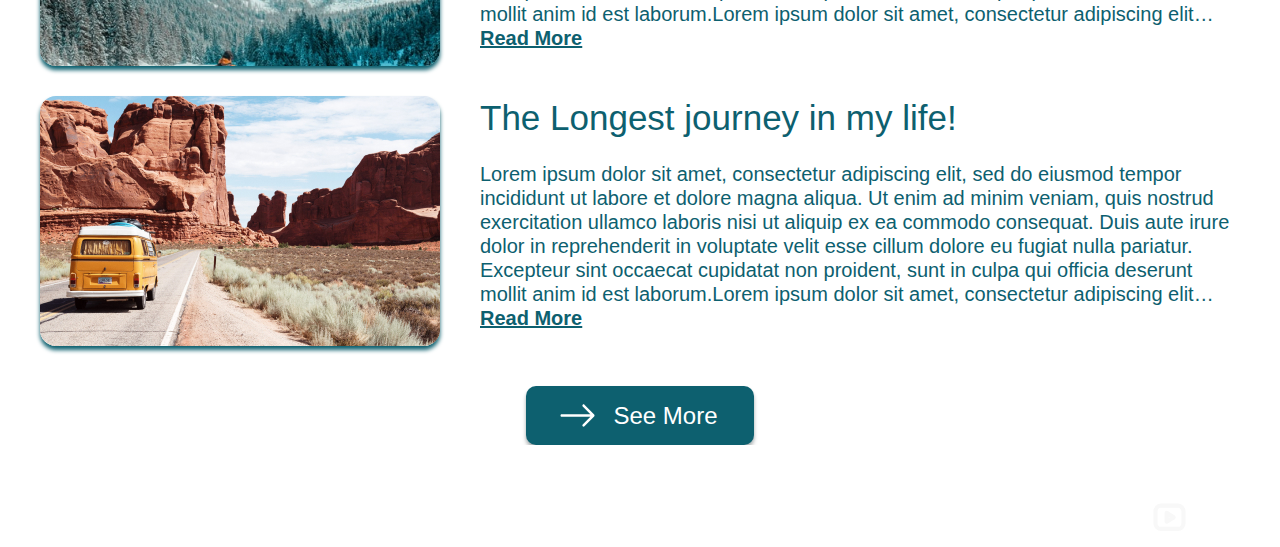
==== commit edb2383d: "Merge pull request #20 from rolling-scopes-school/travel-part3" ====
--- a/travel/index.html
+++ b/travel/index.html
@@ -119,7 +119,7 @@
                 <source media="(max-width: 390px)" srcset="./assets/img/slider-spain-mobile.jpg" type="image/jpg">
                 <img class="slider__img" src="./assets/img/slider-spain-desktop.jpg" alt="Spain">
               </picture>
-              <span class="slider__coutry">Spain</span>
+              <span class="slider__country">Spain</span>
             </li>
             <li class="slider__item">
               <picture class="slider__picture">
@@ -127,7 +127,7 @@
                 <source media="(max-width: 390px)" srcset="./assets/img/slider-japan-mobile.jpg" type="image/jpg">
                 <img class="slider__img" src="./assets/img/slider-japan-desktop.jpg" alt="Japan">
               </picture>
-              <span class="slider__coutry">Japan</span>
+              <span class="slider__country">Japan</span>
             </li>
             <li class="slider__item">
               <picture class="slider__picture">
@@ -135,7 +135,7 @@
                 <source media="(max-width: 390px)" srcset="./assets/img/slider-usa-mobile.jpg" type="image/jpg">
                 <img class="slider__img" src="./assets/img/slider-usa-desktop.jpg" alt="USA">
               </picture>
-              <span class="slider__coutry">USA</span>
+              <span class="slider__country">USA</span>
             </li>
           </ul>
           <button class="slider__button slider__after">
--- a/travel/src/styles/style.css
+++ b/travel/src/styles/style.css
@@ -728,7 +728,7 @@
   transition: all ease 0.5s;
   max-width: 2520px;
   height: 800px;
-  right: calc(800px - (100vw - 966px) / 2);
+  overflow-x: hidden;
 }
 
 .slider__item {
@@ -747,7 +747,7 @@
   border-radius: 16px;
 }
 
-.slider__coutry {
+.slider__country {
   font-family: "Red Hat Text", sans-serif;
   font-weight: 500;
   font-size: 32px;
@@ -1042,6 +1042,7 @@
     line-height: 12px;
   }
   .slider__line {
+    height: 438px;
     right: 0;
     gap: 0;
   }
@@ -1346,6 +1347,9 @@
     position: relative;
     margin-bottom: 10px;
   }
+  .slider__line {
+    height: 250px;
+  }
   .slider__button {
     position: absolute;
     top: 90px;
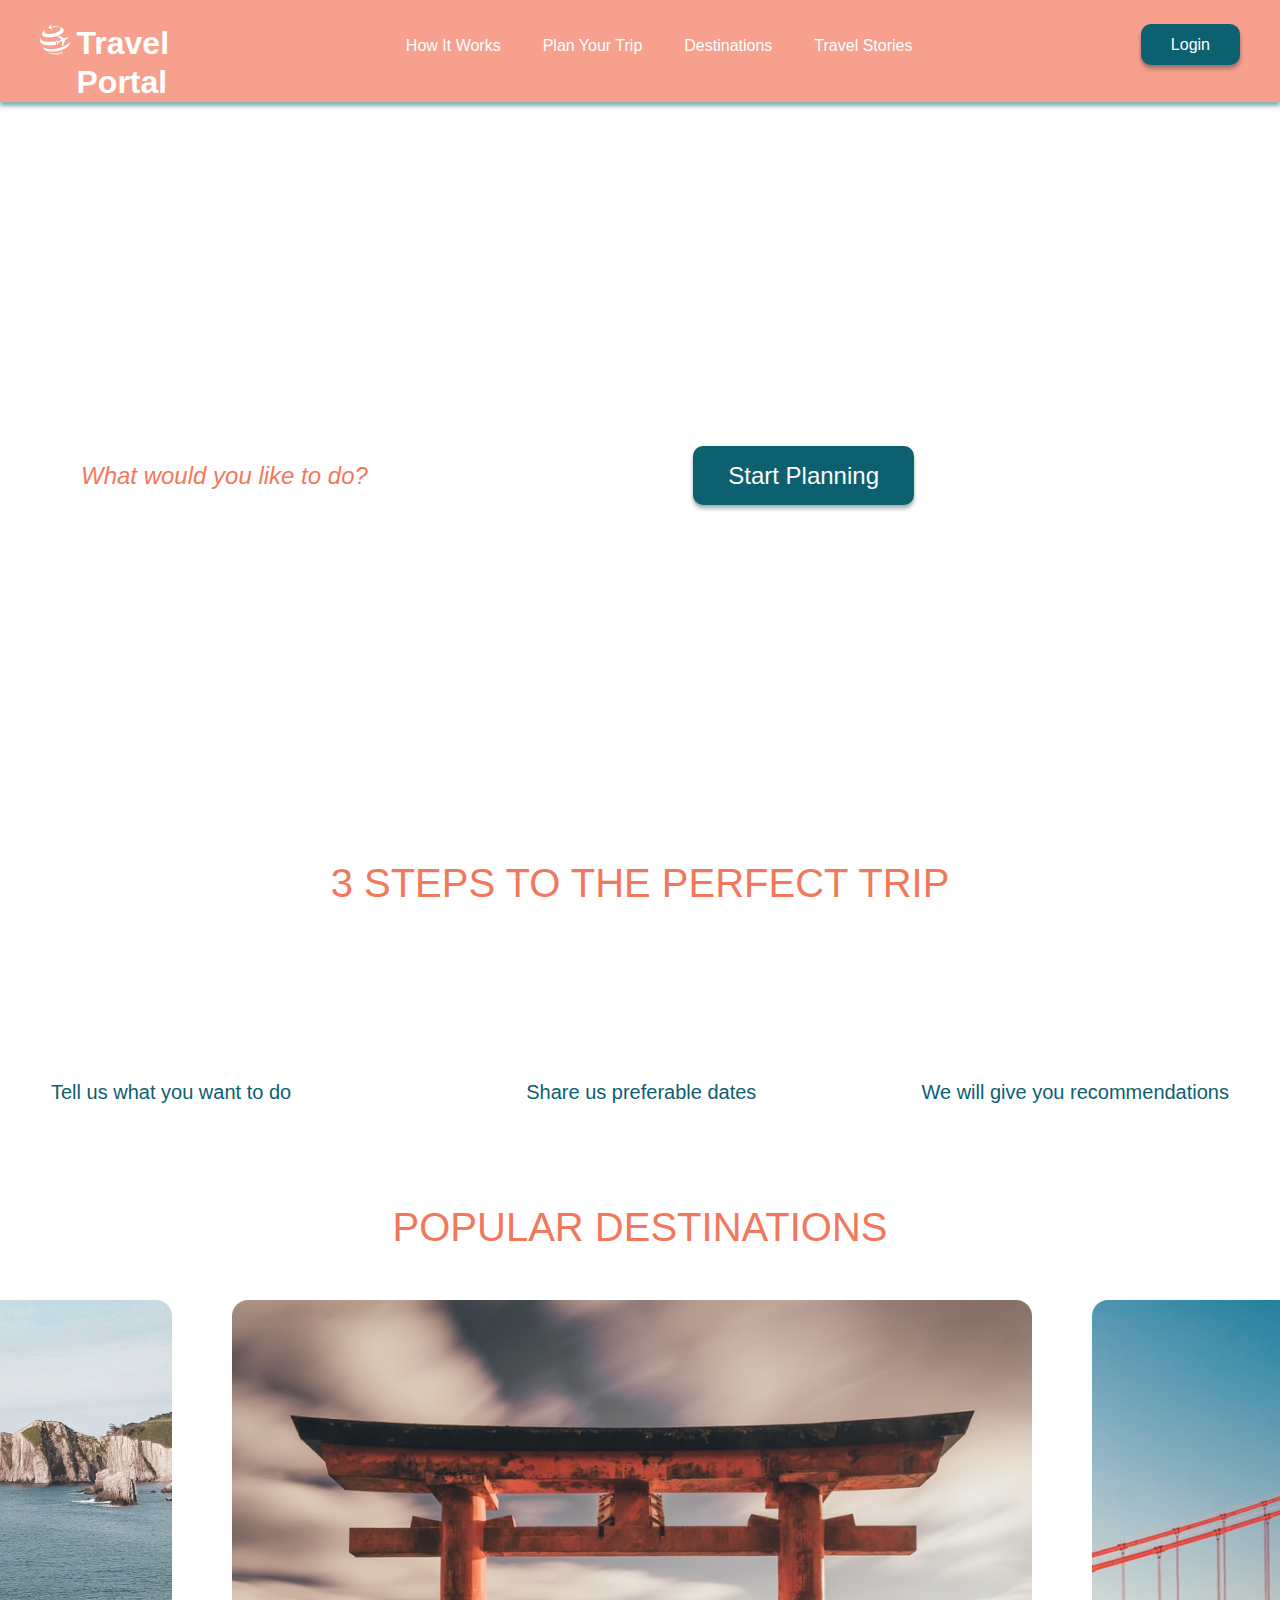
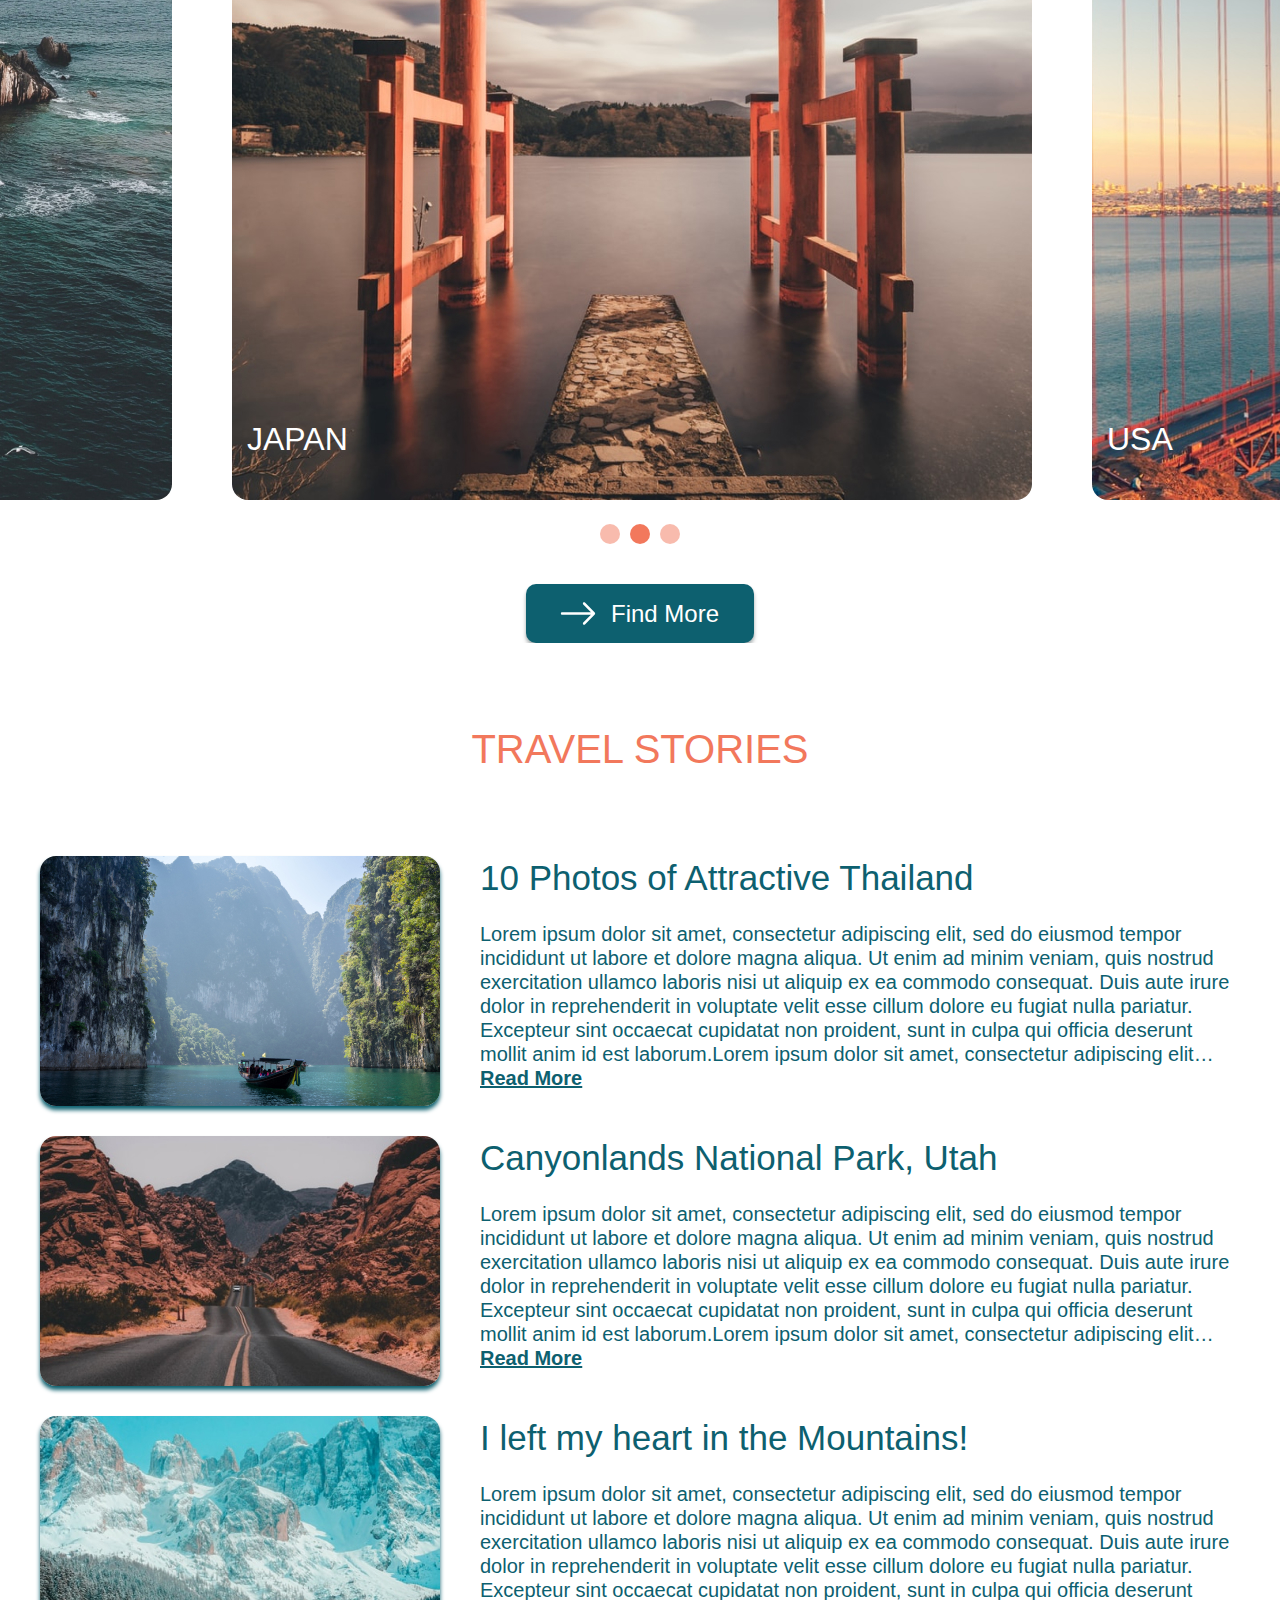
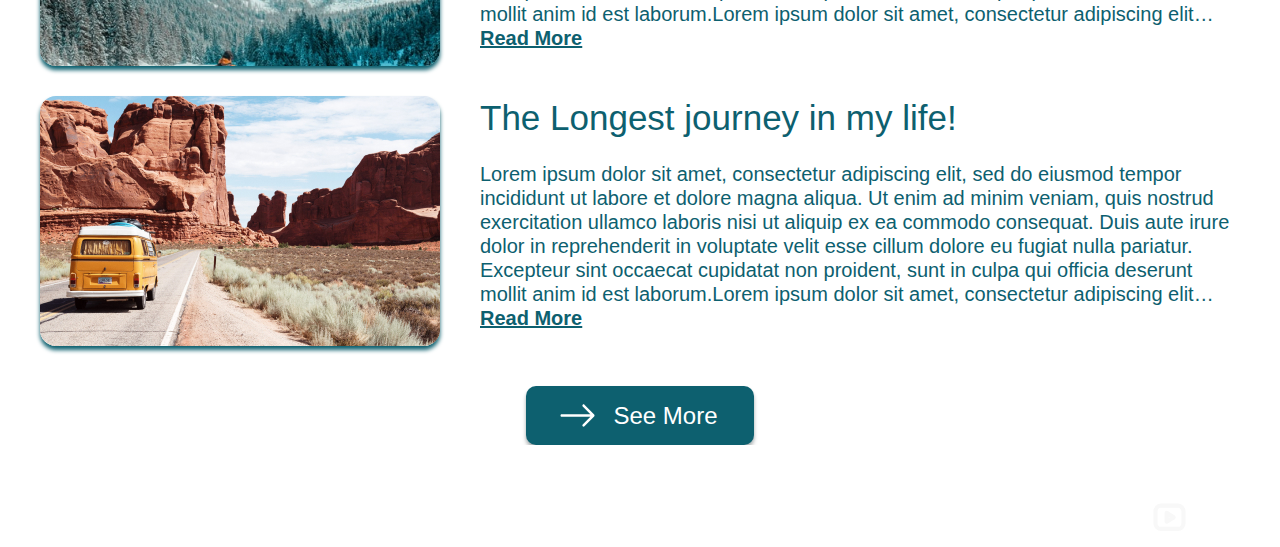
==== commit 2b64977d: "Merge pull request #22 from rolling-scopes-school/travel-part3" ====
--- a/travel/index.html
+++ b/travel/index.html
@@ -112,38 +112,56 @@
         <h2 class="section__title destinations__title">POPULAR DESTINATIONS</h2>
         <div class="slider__wrapper">
           <button class="slider__button slider__before"></button>
-          <ul class="slider__line">
-            <li class="slider__item">
-              <picture class="slider__picture">
-                <source media="(min-width: 1230px)" srcset="./assets/img/slider-spain-desktop.jpg" type="image/jpg">
-                <source media="(max-width: 390px)" srcset="./assets/img/slider-spain-mobile.jpg" type="image/jpg">
-                <img class="slider__img" src="./assets/img/slider-spain-desktop.jpg" alt="Spain">
-              </picture>
-              <span class="slider__country">Spain</span>
-            </li>
-            <li class="slider__item">
-              <picture class="slider__picture">
-                <source media="(min-width: 1230px)" srcset="./assets/img/slider-japan-desktop.jpg" type="image/jpg">
-                <source media="(max-width: 390px)" srcset="./assets/img/slider-japan-mobile.jpg" type="image/jpg">
-                <img class="slider__img" src="./assets/img/slider-japan-desktop.jpg" alt="Japan">
-              </picture>
-              <span class="slider__country">Japan</span>
-            </li>
-            <li class="slider__item">
-              <picture class="slider__picture">
-                <source media="(min-width: 1230px)" srcset="./assets/img/slider-usa-desktop.jpg" type="image/jpg">
-                <source media="(max-width: 390px)" srcset="./assets/img/slider-usa-mobile.jpg" type="image/jpg">
-                <img class="slider__img" src="./assets/img/slider-usa-desktop.jpg" alt="USA">
-              </picture>
-              <span class="slider__country">USA</span>
-            </li>
-          </ul>
+          <div class="slider__container">
+            <ul class="slider__line">
+              <li class="slider__item">
+                <picture class="slider__picture">
+                  <source media="(min-width: 1230px)" srcset="./assets/img/slider-usa-desktop.jpg" type="image/jpg">
+                  <source media="(max-width: 390px)" srcset="./assets/img/slider-usa-mobile.jpg" type="image/jpg">
+                  <img class="slider__img" data-index="0" src="./assets/img/slider-usa-desktop.jpg" alt="USA">
+                </picture>
+                <span class="slider__country">USA</span>
+              </li>
+              <li class="slider__item">
+                <picture class="slider__picture">
+                  <source media="(min-width: 1230px)" srcset="./assets/img/slider-spain-desktop.jpg" type="image/jpg">
+                  <source media="(max-width: 390px)" srcset="./assets/img/slider-spain-mobile.jpg" type="image/jpg">
+                  <img class="slider__img" data-index="1" src="./assets/img/slider-spain-desktop.jpg" alt="Spain">
+                </picture>
+                <span class="slider__country">Spain</span>
+              </li>
+              <li class="slider__item">
+                <picture class="slider__picture">
+                  <source media="(min-width: 1230px)" srcset="./assets/img/slider-japan-desktop.jpg" type="image/jpg">
+                  <source media="(max-width: 390px)" srcset="./assets/img/slider-japan-mobile.jpg" type="image/jpg">
+                  <img class="slider__img" data-index="2" src="./assets/img/slider-japan-desktop.jpg" alt="Japan">
+                </picture>
+                <span class="slider__country">Japan</span>
+              </li>
+              <li class="slider__item">
+                <picture class="slider__picture">
+                  <source media="(min-width: 1230px)" srcset="./assets/img/slider-usa-desktop.jpg" type="image/jpg">
+                  <source media="(max-width: 390px)" srcset="./assets/img/slider-usa-mobile.jpg" type="image/jpg">
+                  <img class="slider__img" data-index="3" src="./assets/img/slider-usa-desktop.jpg" alt="USA">
+                </picture>
+                <span class="slider__country">USA</span>
+              </li>
+              <li class="slider__item">
+                <picture class="slider__picture">
+                  <source media="(min-width: 1230px)" srcset="./assets/img/slider-spain-desktop.jpg" type="image/jpg">
+                  <source media="(max-width: 390px)" srcset="./assets/img/slider-spain-mobile.jpg" type="image/jpg">
+                  <img class="slider__img" data-index="4" src="./assets/img/slider-spain-desktop.jpg" alt="Spain">
+                </picture>
+                <span class="slider__country">Spain</span>
+              </li>
+            </ul>
+          </div>
           <button class="slider__button slider__after">
           </button>
         </div>
         <div class="slider-bread">
-          <span class="slider-bread__item slider-bread_active"></span>
           <span class="slider-bread__item"></span>
+          <span class="slider-bread__item slider-bread__item_active"></span>
           <span class="slider-bread__item"></span>
         </div>
         <button class="button destinations__button">Find More</button>
--- a/travel/src/styles/style.css
+++ b/travel/src/styles/style.css
@@ -708,13 +708,18 @@
 }
 
 .slider__wrapper {
-  overflow-x: hidden;
-  position: relative;
   margin-bottom: 24px;
 }
 
 .slider__button {
   display: none;
+}
+
+.slider__container {
+  position: relative;
+  overflow-x: hidden;
+  width: 2520px;
+  right: calc(800px - (100vw - 966px) / 2);
 }
 
 .slider__line {
@@ -723,17 +728,15 @@
   display: -ms-flexbox;
   display: flex;
   gap: 60px;
-  margin: auto;
   -webkit-transition: all ease 0.5s;
   transition: all ease 0.5s;
-  max-width: 2520px;
+  max-width: 4240px;
   height: 800px;
-  overflow-x: hidden;
+  left: -860px;
 }
 
 .slider__item {
-  position: absolute;
-  left: 0;
+  position: relative;
   -webkit-transition: all ease-in 0.5s;
   transition: all ease-in 0.5s;
 }
@@ -778,7 +781,7 @@
   cursor: pointer;
 }
 
-.slider-bread__item .slider-bread_active {
+.slider-bread__item_active {
   opacity: 1;
 }
 
